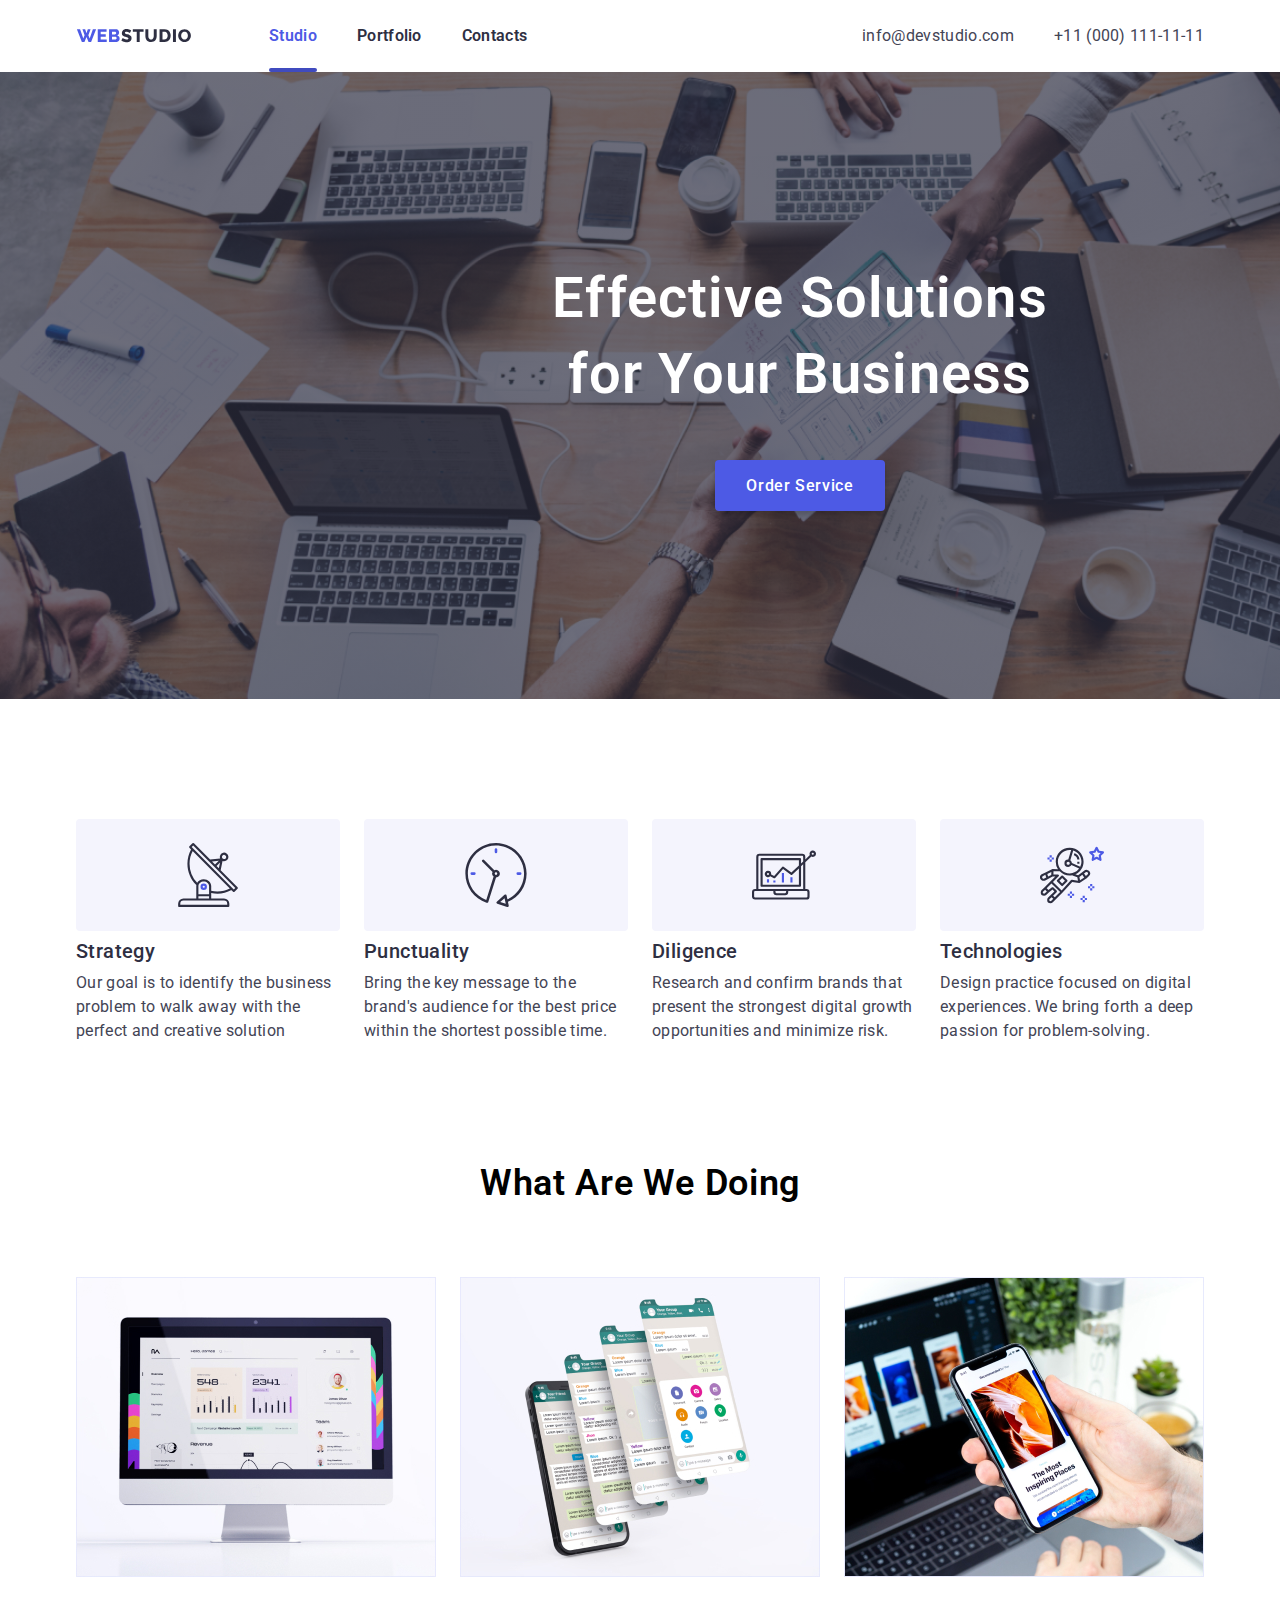
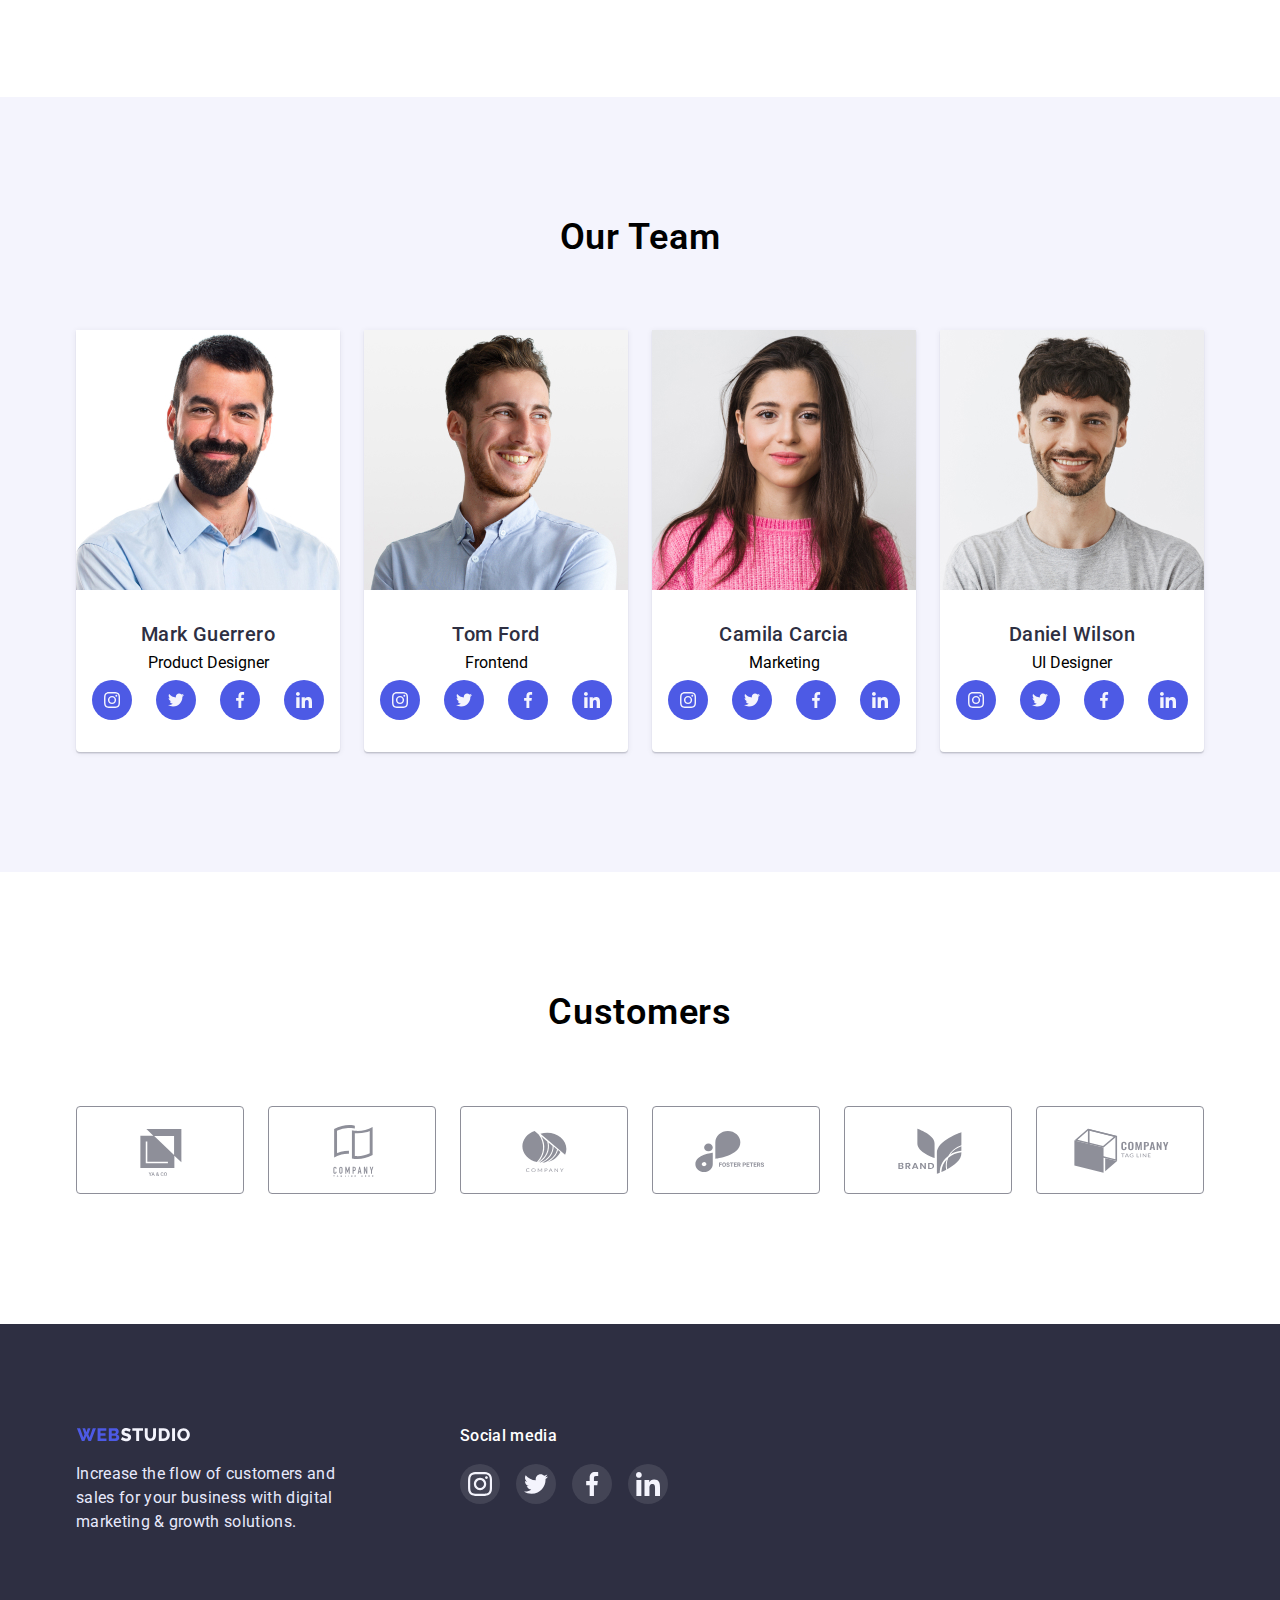
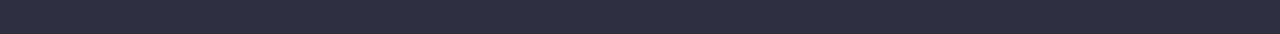
==== index.html @ e9eb6b82 ":star2: Summary commit" ====
<!DOCTYPE html>
<html lang="en">

<head>
    <meta charset="UTF-8">
    <meta http-equiv="X-UA-Compatible" content="IE=edge">
    <meta name="viewport" content="width=device-width, initial-scale=1.0">
    <title>WebStudio</title>
    <link rel="preconnect" href="https://fonts.googleapis.com">
    <link rel="preconnect" href="https://fonts.gstatic.com" crossorigin>
    <link href="https://fonts.googleapis.com/css2?family=Raleway:wght@800&family=Roboto:wght@400;500;700;900&display=swap"
          rel="stylesheet">
    <link rel="stylesheet" type="" href="./css/styles.css">
    <link rel="stylesheet"
          href="https://cdnjs.cloudflare.com/ajax/libs/modern-normalize/1.1.0/modern-normalize.min.css">
    <link rel="stylesheet" href="https://cdnjs.cloudflare.com/ajax/libs/animate.css/4.1.1/animate.min.css"/>
    <link href="https://unpkg.com/aos@2.3.1/dist/aos.css" rel="stylesheet">
    <link rel="stylesheet" type="" href="./css/styles.css">
</head>

<body class="body">
<header class="header">
    <div class="container header-container">
        <nav class="header-navigation ">
            <a href="index.html" class="header-logo">
                <img src="./images/logo.svg" alt="Логотип компанії ">
            </a>
            <ul class="header-list list ">
                <li class="header-item current"><a class="header-link link " href="index.html">Studio</a>
                </li>
                <li class="header-item "><a class="header-link link " href="portfolio.html">Portfolio</a>
                </li>
                <li class="header-item "><a class="header-link link " href=" ">Contacts</a>
                </li>
            </ul>
        </nav>
        <ul class="header-nav link list ">
            <li class="header-nav-email "><a class="header-email link " href="mailto:info@devstudio.com ">info@devstudio.com</a>
            </li>
            <li class=" header-nav-tel "><a class="header-tel link " href=" tel:+110001111111 ">+11 (000) 111-11-11</a>
            </li>
        </ul>
    </div>
</header>

<main>
    <section class="hero section hero-bg">
        <div class="container">
            <h1 class="header-title">Effective Solutions for Your Business</h1>
            <button type="button" class="header-btn" data-modal-open>Order Service</button>
        </div>
    </section>

    <section class="hero-skill">
        <div class="container">
            <h2 class="title-skill visually-hidden title">Skill</h2>
            <ul class="project-skill">
                <li>
                    <div class="skill-icon-bg">
                        <svg class="skill-icon" width="64px" height="64px">
                            <use href="./images/skill-icons.svg#icon-antenna"></use>
                        </svg>
                    </div>
                    <h3 class="li-title-skill">Strategy</h3>
                    <p class="li-text-skill">
                        Our goal is to identify the business problem to walk away with the perfect and creative
                        solution
                    </p>
                </li>
                <li>
                    <div class="skill-icon-bg">
                        <svg class="skill-icon" width="64px" height="64px">
                            <use href="./images/skill-icons.svg#icon-clock"></use>
                        </svg>
                    </div>
                    <h3 class="li-title-skill">Punctuality</h3>
                    <p class="li-text-skill">
                        Bring the key message to the brand's audience for the best price within the shortest
                        possible
                        time.
                    </p>
                </li>
                <li>
                    <div class="skill-icon-bg">
                        <svg class="skill-icon" width="64px" height="64px">
                            <use href="./images/skill-icons.svg#icon-diagram"></use>
                        </svg>
                    </div>
                    <h3 class="li-title-skill">Diligence</h3>
                    <p class="li-text-skill">
                        Research and confirm brands that present the strongest digital growth opportunities and
                        minimize
                        risk.
                    </p>
                </li>
                <li>
                    <div class="skill-icon-bg">
                        <svg class="skill-icon" width="64px" height="64px">
                            <use href="./images/skill-icons.svg#icon-astronaut"></use>
                        </svg>
                    </div>
                    <h3 class="li-title-skill">Technologies</h3>
                    <p class="li-text-skill">
                        Design practice focused on digital experiences. We bring forth a deep passion for
                        problem-solving.
                    </p>
                </li>
            </ul>
        </div>
    </section>

    <section class="we-doing">
        <div class="container">
            <h2 class="title">What are we doing</h2>
            <ul class="we-doing-list list">
                <li><img src="images/сomputer.jpg " alt="computer" width="360px"></li>
                <li><img src="images/telephone.jpg " alt="mobile" width="360px"></li>
                <li><img src="images/mobility.jpg " alt="mobility" width="360px"></li>
            </ul>
        </div>
    </section>

    <section class="our-team-section ">
        <div class="container">
            <h2 class="title">Our Team</h2>
            <div class="team-list">
                <ul class="our-team">
                    <li class="our-team-item">
                        <img src="images/mark.jpg " class="our-team-img" alt="Mark " width="264">
                        <div class="our-team-text">
                            <h3 class="our-team-name">Mark Guerrero</h3>
                            <p class="our-team-text-desc ">
                                Product Designer
                            </p>
                            <ul class="our-team-soc-list list">
                                <li class="our-team-soc-item">
                                    <a href="" class="our-team-soc-link link">
                                        <svg class="our-team-soc-icon" width="16px" height="16px">
                                            <use href="./images/icons.svg#icon-instagram"></use>
                                        </svg>
                                    </a>
                                </li>
                                <li class="our-team-soc-item">
                                    <a href="" class="our-team-soc-link link">
                                        <svg class="our-team-soc-icon" width="16px" height="16px">
                                            <use href="./images/icons.svg#icon-twitter"></use>
                                        </svg>
                                    </a>
                                </li>
                                <li class="our-team-soc-item">
                                    <a href="" class="our-team-soc-link link">
                                        <svg class="our-team-soc-icon" width="16px" height="16px">
                                            <use href="./images/icons.svg#icon-facebook"></use>
                                        </svg>
                                    </a>
                                </li>
                                <li class="our-team-soc-item">
                                    <a href="" class="our-team-soc-link link">
                                        <svg class="our-team-soc-icon" width="16px" height="16px">
                                            <use href="./images/icons.svg#icon-linkedin"></use>
                                        </svg>
                                    </a>
                                </li>
                            </ul>

                        </div>
                    </li>
                </ul>
                <ul class="our-team">
                    <li class="our-team-item"><img src="images/tom.jpg " class="our-team-img" alt="Tom " width="264 ">
                        <div class="our-team-text">
                            <h3 class="our-team-name">Tom Ford</h3>
                            <p class="our-team-text-desc">
                                Frontend
                            </p>
                            <ul class="our-team-soc-list list">
                                <li class="our-team-soc-item">
                                    <a href="" class="our-team-soc-link link">
                                        <svg class="our-team-soc-icon" width="16px" height="16px">
                                            <use href="./images/icons.svg#icon-instagram"></use>
                                        </svg>
                                    </a>
                                </li>
                                <li class="our-team-soc-item">
                                    <a href="" class="our-team-soc-link link">
                                        <svg class="our-team-soc-icon" width="16px" height="16px">
                                            <use href="./images/icons.svg#icon-twitter"></use>
                                        </svg>
                                    </a>
                                </li>
                                <li class="our-team-soc-item">
                                    <a href="" class="our-team-soc-link link">
                                        <svg class="our-team-soc-icon" width="16px" height="16px">
                                            <use href="./images/icons.svg#icon-facebook"></use>
                                        </svg>
                                    </a>
                                </li>
                                <li class="our-team-soc-item">
                                    <a href="" class="our-team-soc-link link">
                                        <svg class="our-team-soc-icon" width="16px" height="16px">
                                            <use href="./images/icons.svg#icon-linkedin"></use>
                                        </svg>
                                    </a>
                                </li>
                            </ul>
                        </div>
                    </li>
                </ul>
                <ul class="our-team">
                    <li class="our-team-item"><img src="images/camila.jpg " class="our-team-img" alt="Camila "
                                                   width="264px ">
                        <div class="our-team-text">
                            <h3 class="our-team-name">Camila Carcia</h3>
                            <p class="our-team-text-desc">
                                Marketing
                            </p>
                            <ul class="our-team-soc-list list">
                                <li class="our-team-soc-item">
                                    <a href="" class="our-team-soc-link link">
                                        <svg class="our-team-soc-icon" width="16px" height="16px">
                                            <use href="./images/icons.svg#icon-instagram"></use>
                                        </svg>
                                    </a>
                                </li>
                                <li class="our-team-soc-item">
                                    <a href="" class="our-team-soc-link link">
                                        <svg class="our-team-soc-icon" width="16px" height="16px">
                                            <use href="./images/icons.svg#icon-twitter"></use>
                                        </svg>
                                    </a>
                                </li>
                                <li class="our-team-soc-item">
                                    <a href="" class="our-team-soc-link link">
                                        <svg class="our-team-soc-icon" width="16px" height="16px">
                                            <use href="./images/icons.svg#icon-facebook"></use>
                                        </svg>
                                    </a>
                                </li>
                                <li class="our-team-soc-item">
                                    <a href="" class="our-team-soc-link link">
                                        <svg class="our-team-soc-icon" width="16px" height="16px">
                                            <use href="./images/icons.svg#icon-linkedin"></use>
                                        </svg>
                                    </a>
                                </li>
                            </ul>
                        </div>
                    </li>
                </ul>
                <ul class="our-team">
                    <li class="our-team-item ">
                        <img src="images/daniel.jpg " class="our-team-img" alt="Daniel " width="264px">
                        <div class="our-team-text">
                            <h3 class="our-team-name">Daniel Wilson</h3>
                            <p class="our-team-text-desc">
                                UI Designer
                            </p>
                            <ul class="our-team-soc-list list">
                                <li class="our-team-soc-item">
                                    <a href="" class="our-team-soc-link link">
                                        <svg class="our-team-soc-icon" width="16px" height="16px">
                                            <use href="./images/icons.svg#icon-instagram"></use>
                                        </svg>
                                    </a>
                                </li>
                                <li class="our-team-soc-item">
                                    <a href="" class="our-team-soc-link link">
                                        <svg class="our-team-soc-icon" width="16px" height="16px">
                                            <use href="./images/icons.svg#icon-twitter"></use>
                                        </svg>
                                    </a>
                                </li>
                                <li class="our-team-soc-item">
                                    <a href="" class="our-team-soc-link link">
                                        <svg class="our-team-soc-icon" width="16px" height="16px">
                                            <use href="./images/icons.svg#icon-facebook"></use>
                                        </svg>
                                    </a>
                                </li>
                                <li class="our-team-soc-item">
                                    <a href="" class="our-team-soc-link link">
                                        <svg class="our-team-soc-icon" width="16px" height="16px">
                                            <use href="./images/icons.svg#icon-linkedin"></use>
                                        </svg>
                                    </a>
                                </li>
                            </ul>
                        </div>
                    </li>
                </ul>
            </div>
        </div>
    </section>

    <section class="customers">
        <div class="container">
            <h2 class="title">customers</h2>
            <ul class="customers-list list">
                <li class="customers-item">
                    <a href="" class="customers-link link">
                        <svg class="customers-icon" width="104px" height="56px">
                            <use href="./images/logo-icon.svg#icon-logo-1"></use>
                        </svg>
                    </a>
                </li>
                <li class="customers-item">
                    <a href="" class="customers-link link">
                        <svg class="customers-icon" width="104px" height="56px">
                            <use href="./images/logo-icon.svg#icon-logo-2"></use>
                        </svg>
                    </a>
                </li>
                <li class="customers-item">
                    <a href="" class="customers-link link">
                        <svg class="customers-icon" width="104px" height="56px">
                            <use href="./images/logo-icon.svg#icon-logo-3"></use>
                        </svg>
                    </a>
                </li>
                <li class="customers-item">
                    <a href="" class="customers-link link">
                        <svg class="customers-icon" width="104px" height="56px">
                            <use href="./images/logo-icon.svg#icon-logo-4"></use>
                        </svg>
                    </a>
                </li>
                <li class="customers-item">
                    <a href="" class="customers-link link">
                        <svg class="customers-icon" width="104px" height="56px">
                            <use href="./images/logo-icon.svg#icon-logo-5"></use>
                        </svg>
                    </a>
                </li>
                <li class="customers-item">
                    <a href="" class="customers-link link">
                        <svg class="customers-icon" width="104px" height="56px">
                            <use href="./images/logo-icon.svg#icon-logo-6"></use>
                        </svg>
                    </a>
                </li>
            </ul>
        </div>
    </section>

    <footer class="footer">
        <div class="container">
            <div class="footer-container">
                <div class="footer-description">
                    <a href="index.html" class="footer-logo">
                        <img src="./images/logo-footer.svg " alt="Логотип компанії">
                    </a>
                    <p class="footer-text">Increase the flow of customers and sales for your business with digital
                        marketing &
                        growth solutions.
                    </p>
                </div>
                <div class="footer-social">
                    <h5 class="footer-social-title">Social media</h5>
                    <ul class=" footer-social-list list">
                        <li class=" footer-social-item">
                            <a href="" class=" footer-social-link link">
                                <svg class=" footer-social-icon" width="24px" height="24px">
                                    <use href="./images/icon-footer.svg#icon-instagram-footer"></use>
                                </svg>
                            </a>
                        </li>
                        <li class=" footer-social-item">
                            <a href="" class=" footer-social-link link">
                                <svg class=" footer-social-icon" width="24px" height="24px">
                                    <use href="./images/icon-footer.svg#icon-twitter-footer"></use>
                                </svg>
                            </a>
                        </li>
                        <li class=" footer-social-item">
                            <a href="" class=" footer-social-link link">
                                <svg class=" footer-social-icon" width="24px" height="24px">
                                    <use href="./images/icon-footer.svg#icon-facebook-footer"></use>
                                </svg>
                            </a>
                        </li>
                        <li class=" footer-social-item">
                            <a href="" class=" footer-social-link link">
                                <svg class=" footer-social-icon" width="24px" height="24px">
                                    <use href="./images/icon-footer.svg#icon-linkedin-footer"></use>
                                </svg>
                            </a>
                        </li>
                    </ul>
                </div>
            </div>
        </div>
    </footer>
</main>

<div class="backdrop is-hidden" data-modal>
    <div class="modal">
        <button type="button" class="modal-btn-close"  data-modal-close>
            <svg class="modal-close-svg" width="8px" height="8px">
                <use class="modal-close-use" href="./images/close-modal.svg#icon-close-black-modal"></use>
            </svg>
        </button>
    </div>
</div>


<script src="https://unpkg.com/aos@2.3.1/dist/aos.js"></script>
<script>
    AOS.init();
</script>
<script src="./js/modal.js"></script>
</body>

</html>
---- css/styles.css ----
*,
*::before,
*::after {
    box-sizing: border-box;
}

.body {
    font-family: 'Roboto', sans-serif;
    background: var(--body-color);
    color: var(--body-text-color);
}

:root {
    --header-bg-color: #2E2F42;
    --hero-bg-color: #2E2F42;
    --our-team-bg-color: #F4F4FD;
    --btn-color: #4D5AE5;
    --btn-hover-color: #404BBF;
    --body-color: #FFF;
    --body-text-color: #000000FF;
    --hero-text-color: #434455;
    --border-btn-color: #E7E9FC;
}

img {
    display: block;
    width: 100%;
    height: auto;
}

.list {
    list-style: none;
}

.link {
    text-decoration: none
}

ul {
    list-style: none;
}

p {
    padding: 0;
    margin: 0;
}

h1, h2, h3, h4, h5, h6 {
    padding: 0;
    margin: 0;
}


button.header-btn {
    font-family: inherit;
    font-weight: 500;
    font-size: 16px;
    line-height: 1.5;
    align-items: center;
    letter-spacing: 0.04em;
    color: var(--body-color);
    background: var(--btn-color);
    cursor: pointer;
    box-shadow: 0 4px 4px rgb(0 0 0 / 15%);
    border-radius: 4px;
    width: 170px;
    height: 51px;
    border: none;
    margin: 48px 0 0 0;
    transition: background-color 250ms cubic-bezier(0.4, 0, 0.2, 1);
}

.header-btn:hover {
    background: var(--btn-hover-color);
    color: var(--body-color);

}

.header-link {
    font-weight: 600;
    font-size: 16px;
    line-height: 1.5;
    letter-spacing: 0.02em;
    color: var(--header-bg-color);
    /*transition: color 250ms cubic-bezier(0.4, 0, 0.2, 1);*/
}

.header-link:hover,
.header-link:focus {
    color: var(--btn-color);

}


.header-email {
    font-weight: 400;
    font-size: 16px;
    line-height: 1.5;
    letter-spacing: 0.02em;
    color: var(--hero-text-color);
    transition: color 250ms cubic-bezier(0.4, 0, 0.2, 1);
}

.hero-titel {
    font-weight: 600;
    font-size: 56px;
    line-height: 1.36;
    text-align: center;
    letter-spacing: 0.02em;
    color: var(--body-color);
    width: 507px;
    margin: auto;
}

.hero-after {
    background-color: var(--our-team-bg-color);
}


.header-email:hover,
.header-email:focus {
    color: var(--btn-color);

}

.header-tel {
    font-weight: 400;
    font-size: 16px;
    line-height: 1.5;
    letter-spacing: 0.02em;
    color: var(--hero-text-color);
    transition: color 250ms cubic-bezier(0.4, 0, 0.2, 1);
}

.header-tel:hover,
.header-tel:focus {
    color: var(--btn-color);

}

.visually-hidden {
    position: absolute;
    white-space: nowrap;
    width: 1px;
    height: 1px;
    overflow: hidden;
    border: 0;
    padding: 0;
    clip: rect(0 0 0 0);
    clip-path: inset(50%);
    margin: -1px;
}


.list {
    list-style: none;
}

.main-btn {
    font-family: inherit;
    font-weight: 600;
    font-size: 16px;
    line-height: 1.5;
    display: flex;
    align-items: center;
    text-align: center;
    letter-spacing: 0.04em;
    color: var(--btn-color);
    cursor: pointer;
    background-color: var(--our-team-bg-color);
    border: 1px solid var(--border-btn-color);
    border-radius: 4px;
    transition: background-color 250ms cubic-bezier(0.4, 0, 0.2, 1),
    box-shadow 250ms cubic-bezier(0.4, 0, 0.2, 1),
    color 250ms cubic-bezier(0.4, 0, 0.2, 1),
    border-color 250ms cubic-bezier(0.4, 0, 0.2, 1);
}

.main-btn:hover {
    background-color: var(--btn-hover-color);
    color: var(--body-color);
    box-shadow: 0 3px 1px rgba(0, 0, 0, 0.1), 0 2px 1px rgba(0, 0, 0, 0.08), 0 2px 2px rgba(0, 0, 0, 0.12);
    border-color: var(--btn-hover-color);
}

.main-btn:focus {
    background: var(--btn-hover-color);
    color: var(--body-color);
    box-shadow: 0 3px 1px rgba(0, 0, 0, 0.1), 0 2px 1px rgba(0, 0, 0, 0.08), 0 2px 2px rgba(0, 0, 0, 0.12);
}

/*-----------HERO-----------*/

.hero {
    background-color: var(--hero-bg-color);
    text-align: center;
    padding: 188px 0;
    background-image: linear-gradient(rgba(46, 47, 66, 0.7), rgba(46, 47, 66, 0.7)), url(../images/people-office.jpg);
    background-repeat: no-repeat;
    background-position: center;
    background-size: cover;
    width: 1600px;
    margin: auto;
}


h1.header-title {
    font-weight: 600;
    font-size: 56px;
    line-height: 1.36;
    text-align: center;
    letter-spacing: 0.02em;
    color: var(--body-color);
    width: 507px;
    margin: auto;
}


.portfolio-block-text__desc {
    font-weight: 400;
    font-size: 16px;
    line-height: 1.5;
    letter-spacing: 0.02em;
    color: var(--hero-text-color);
    margin: 4px 0 0 0;
}


.footer {
    background: var(--header-bg-color);
}


.footer-text {
    font-weight: 400;
    font-size: 16px;
    line-height: 1.5;
    letter-spacing: 0.02em;
    color: var(--border-btn-color);
}


.our-team-name {
    font-weight: 500;
    font-size: 20px;
    line-height: 1.2;
    letter-spacing: 0.02em;
    color: var(--header-bg-color);
}

.our-team-soc-list {
    margin: 8px 0 0 0;
    display: flex;
    gap: 24px;
    justify-content: center;
}

.our-team-soc-item {
    width: 40px;
    height: 40px;
}

.our-team-soc-link {
    width: 100%;
    height: 100%;
    background-color: var(--btn-color);
    border-radius: 50%;
    display: flex;
    align-items: center;
    justify-content: center;
    transition: background-color 250ms cubic-bezier(0.4, 0, 0.2, 1);
}

.our-team-soc-link:hover,
.our-team-soc-link:focus {
    background-color: var(--btn-hover-color);

}

.customers {
    padding: 120px 0 130px 0;
}

.customers-list {
    display: flex;
    gap: 24px;
    justify-content: center;
}

.customers-item {
    width: calc((100% - 120px) / 6);
    height: 88px;
}

.customers-link {
    width: 100%;
    height: 100%;
    display: flex;
    align-items: center;
    justify-content: center;
    border: 1px solid #8E8F99;
    border-radius: 4px;
    fill: #8E8F99;
    transition: fill 250ms cubic-bezier(0.4, 0, 0.2, 1), border-color 250ms cubic-bezier(0.4, 0, 0.2, 1);
}

.customers-icon:hover {
    fill: #404BBF;
}

.customers-icon {
    fill: #8E8F99;
    transition: fill 250ms cubic-bezier(0.4, 0, 0.2, 1);
}

.customers-link:hover {
    border-color: var(--btn-hover-color);
    fill: var(--btn-hover-color);

}

.customers-link:hover .customers-icon {
    fill: #404BBF;
}

.li-text-skill {
    font-weight: 400;
    font-size: 16px;
    line-height: 1.5;
    letter-spacing: 0.02em;
    color: var(--hero-text-color);
}

.our-team-item {
    background: var(--body-color);
    box-shadow: 0 1px 6px rgba(46, 47, 66, 0.08), 0 1px 1px rgba(46, 47, 66, 0.16), 0 2px 1px rgba(46, 47, 66, 0.08);
    border-radius: 0 0 4px 4px;
    text-align: center;

}

a.portfolio-item-link {
    text-decoration: none;
    display: block;
    transition: box-shadow 250ms cubic-bezier(0.4, 0, 0.2, 1);
}

a.portfolio-item-link:hover {
    box-shadow: 0 1px 6px rgba(46, 47, 66, 0.08);
}


ul {
    padding: 0;
    margin: 0;
}

p {
    padding: 0;
    margin: 0;
}

h1, h2, h3, h4, h5, h6 {
    padding: 0;
    margin: 0;
}

.container {
    margin-right: auto;
    margin-left: auto;
    width: 1158px;
    padding-left: 15px;
    padding-right: 15px;
}

.list {
    list-style: none;
}

.link {
    text-decoration: none
}

.our-team-section {
    background-color: var(--our-team-bg-color);
}

.skill-icon-bg {
    background-color: var(--our-team-bg-color);
    border-radius: 4px;
    height: 112px;
    margin-bottom: 8px;
    display: flex;
    justify-content: center;
    align-items: center;
}

.header-container {
    display: flex;
    justify-content: space-between;
    align-items: center;
}

ul.header-list.list {
    display: flex;
    padding: 0;
    justify-content: space-around;
    gap: 40px;
}

li.header-item {
    padding: 24px 0 24px 0;
    position: relative;
}

ul.header-nav.link.list {
    display: flex;
}

.header-nav-email {
    margin: 0 40px 0 0;
}

header.header {
    background: var(--body-color);
    box-shadow: 0 2px 1px rgba(46, 47, 66, 0.08), 0 1px 1px rgba(46, 47, 66, 0.16), 0 1px 6px rgba(46, 47, 66, 0.08);
}

ul.portfolio-list.list {
    display: flex;
    flex-wrap: wrap;
    gap: 48px 24px;
}

nav.header-navigation {
    display: flex;
    justify-content: space-between;
    align-items: center;
}

a.header-logo {
    margin: 0 77px 0 0;
}

ul.we-doing-list.list {
    display: flex;
    gap: 24px;
    padding: 0;
}


ul.team-list {
    display: flex;
    justify-content: space-between;
}

.our-team-section {
    padding: 120px 0 120px 0;
}

.we-doing {
    padding: 0 0 120px 0;
}


.hero-skill {
    padding: 120px 0 120px 0;
}


.li-title-skill {
    margin: 0 0 8px 0;
    font-weight: 500;
    font-size: 20px;
    line-height: 1.2;
    letter-spacing: 0.02em;
    color: var(--header-bg-color);
}

h2.title-skill {
    font-weight: 600;
    font-size: 36px;
    text-align: center;
    letter-spacing: 0.02em;
    text-transform: capitalize;
    margin: 0 0 72px 0;
}

h2.title {
    font-weight: 600;
    font-size: 36px;
    text-align: center;
    letter-spacing: 0.02em;
    text-transform: capitalize;
    margin: 0 0 72px 0;
}

.footer {
    display: flex;
    flex-direction: column;
    padding: 100px 0 100px 0;
}

p.footer-text {
    width: 264px;
    margin: 16px 0 0 0;
}


h3.our-team-name {
    margin: 0 0 8px 0;
}

button.main-btn {
    padding: 8px 16px;
}

ul.portfolio-list-buttons.list {
    display: flex;
    justify-content: center;
    margin: 0 auto 72px auto;
    gap: 24px;
}


.list-projects {
    display: flex;
    flex-wrap: wrap;
    justify-content: space-between;
}


h2.projects-title {
    margin: 32px 16px 4px 16px;
}

p.projects-text {
    margin: 4px 16px 32px 16px;
}


.project-skill {
    display: flex;
    gap: 24px;
}

.project-skill > li {
    width: calc((100% - 72px) / 4);
}

.team-list {
    display: flex;
    gap: 24px;
}

.our-team-text {
    padding: 32px 0;
}


.our-team-img {
    display: block;
    width: 100%;
    height: auto;
}

.portfolio-block-text {
    padding: 32px 16px;
    border: 0.5px solid var(--our-team-bg-color);
    border-top: none;
}

section.portfolio {
    padding-top: 96px;
    padding-bottom: 120px;
}


.portfolio-block-text__title {
    font-weight: 500;
    font-size: 20px;
    line-height: 1.2;
    letter-spacing: 0.02em;
    color: var(--header-bg-color);
    margin: 0 0 4px 0;
}


.footer-social-title {
    font-weight: 500;
    font-size: 16px;
    line-height: 24px;
    letter-spacing: 0.02em;
    color: #FFFFFF;
}

.footer-container {
    display: flex;
    gap: 120px;
}

.footer-social-list {
    margin: 16px 0 0 0;
    display: flex;
    gap: 16px;
    justify-content: center;
}

.footer-social-item {
    width: 40px;
    height: 40px;
}

.footer-social-link {
    width: 100%;
    height: 100%;
    background-color: rgba(255, 255, 255, 0.1);
    border-radius: 50%;
    display: flex;
    align-items: center;
    justify-content: center;
    transition: background-color 250ms cubic-bezier(0.4, 0, 0.2, 1);
}

.footer-social-link:hover,
.footer-social-link:focus {
    background-color: #31D0AA;

}

.footer-logo > img {
    width: 115px;
}


.header-item::after {
    content: '';
    background-color: #404BBF;
    border-radius: 2px;
    position: absolute;
    width: 100%;
    height: 4px;
    display: block;
    bottom: 0;
    left: 0;
    opacity: 0;
    transform: scaleX(0);
    transition: transform 250ms cubic-bezier(0.4, 0, 0.2, 1), opacity 250ms cubic-bezier(0.4, 0, 0.2, 1);
}

.header-item:hover::after {
    transform: scaleX(1);
    opacity: 1;
}


.portfolio-item:hover .portfolio-item-overlay {
    transform: translateY(0%);
    transition: transform 250ms cubic-bezier(0.4, 0, 0.2, 1);
}

.portfolio-item {
    position: relative;
    overflow: hidden;
}

.portfolio-item-wrapper {
    position: relative;
    overflow: hidden;
}

.portfolio-item-overlay {
    position: absolute;
    top: 0;
    left: 0;
    width: 100%;
    height: 100%;
    background-color: var(--btn-color);
    color: var(--our-team-bg-color);
    padding: 40px 32px;
    overflow: auto;
    transform: translateY(100%);
    transition: transform 250ms cubic-bezier(0.4, 0, 0.2, 1);
    font-weight: 400;
    font-size: 16px;
    line-height: 24px;
}

.portfolio-item-link:hover .overlay,
.portfolio-item-link:focus .overlay {
    transform: translateY(0%);
}

/*Modal*/
.backdrop {
    position: fixed;
    top: 0;
    left: 0;
    width: 100%;
    height: 100%;
    background-color: rgba(46, 47, 66, 0.4);
    opacity: 1;
    transition: opacity 250ms cubic-bezier(0.4, 0, 0.2, 1);
}

.backdrop.is-hidden {
    opacity: 0;
    pointer-events: none;
}

.modal {
    position: absolute;
    top: 50%;
    left: 50%;
    transform: translate(-50%, -50%) scale(1);
    padding: 24px;
    background-color: #FCFCFC;
    box-shadow: 0 1px 1px rgba(0, 0, 0, 0.14), 0 1px 3px rgba(0, 0, 0, 0.12), 0 2px 1px rgba(0, 0, 0, 0.2);
    border-radius: 4px;
    width: 408px;
    height: 576px;
}

.modal-btn-close {
    background-color: #E7E9FC;
    border: 1px solid rgba(0, 0, 0, 0.1);
    border-radius: 50%;
    cursor: pointer;
    right: 24px;
    position: absolute;
    padding: 8px;
    display: flex;
}

.modal-btn-close:hover {
    background-color: var(--btn-hover-color);
}

.modal-btn-close:hover .modal-close-svg {
    fill: #FFFFFF;
}
li.portfolio-item:hover{
    box-shadow: 0 1px 6px rgb(46 47 66 / 8%), 0 1px 1px rgb(46 47 66 / 16%), 0 2px 1px rgb(46 47 66 / 8%);
}

.current {
    position: relative;
}

.current::before {
    content: "";
    position: absolute;
    left: 0;
    bottom: 0;
    display: block;
    width: 100%;
    height: 4px;
    background-color: #404BBF;
    border-radius: 2px;
    opacity: 1;
}


.current >.header-link{
    color: #4D5AE5FF;
}
---- css/styles.css ----
*,
*::before,
*::after {
    box-sizing: border-box;
}

.body {
    font-family: 'Roboto', sans-serif;
    background: var(--body-color);
    color: var(--body-text-color);
}

:root {
    --header-bg-color: #2E2F42;
    --hero-bg-color: #2E2F42;
    --our-team-bg-color: #F4F4FD;
    --btn-color: #4D5AE5;
    --btn-hover-color: #404BBF;
    --body-color: #FFF;
    --body-text-color: #000000FF;
    --hero-text-color: #434455;
    --border-btn-color: #E7E9FC;
}

img {
    display: block;
    width: 100%;
    height: auto;
}

.list {
    list-style: none;
}

.link {
    text-decoration: none
}

ul {
    list-style: none;
}

p {
    padding: 0;
    margin: 0;
}

h1, h2, h3, h4, h5, h6 {
    padding: 0;
    margin: 0;
}


button.header-btn {
    font-family: inherit;
    font-weight: 500;
    font-size: 16px;
    line-height: 1.5;
    align-items: center;
    letter-spacing: 0.04em;
    color: var(--body-color);
    background: var(--btn-color);
    cursor: pointer;
    box-shadow: 0 4px 4px rgb(0 0 0 / 15%);
    border-radius: 4px;
    width: 170px;
    height: 51px;
    border: none;
    margin: 48px 0 0 0;
    transition: background-color 250ms cubic-bezier(0.4, 0, 0.2, 1);
}

.header-btn:hover {
    background: var(--btn-hover-color);
    color: var(--body-color);

}

.header-link {
    font-weight: 600;
    font-size: 16px;
    line-height: 1.5;
    letter-spacing: 0.02em;
    color: var(--header-bg-color);
    /*transition: color 250ms cubic-bezier(0.4, 0, 0.2, 1);*/
}

.header-link:hover,
.header-link:focus {
    color: var(--btn-color);

}


.header-email {
    font-weight: 400;
    font-size: 16px;
    line-height: 1.5;
    letter-spacing: 0.02em;
    color: var(--hero-text-color);
    transition: color 250ms cubic-bezier(0.4, 0, 0.2, 1);
}

.hero-titel {
    font-weight: 600;
    font-size: 56px;
    line-height: 1.36;
    text-align: center;
    letter-spacing: 0.02em;
    color: var(--body-color);
    width: 507px;
    margin: auto;
}

.hero-after {
    background-color: var(--our-team-bg-color);
}


.header-email:hover,
.header-email:focus {
    color: var(--btn-color);

}

.header-tel {
    font-weight: 400;
    font-size: 16px;
    line-height: 1.5;
    letter-spacing: 0.02em;
    color: var(--hero-text-color);
    transition: color 250ms cubic-bezier(0.4, 0, 0.2, 1);
}

.header-tel:hover,
.header-tel:focus {
    color: var(--btn-color);

}

.visually-hidden {
    position: absolute;
    white-space: nowrap;
    width: 1px;
    height: 1px;
    overflow: hidden;
    border: 0;
    padding: 0;
    clip: rect(0 0 0 0);
    clip-path: inset(50%);
    margin: -1px;
}


.list {
    list-style: none;
}

.main-btn {
    font-family: inherit;
    font-weight: 600;
    font-size: 16px;
    line-height: 1.5;
    display: flex;
    align-items: center;
    text-align: center;
    letter-spacing: 0.04em;
    color: var(--btn-color);
    cursor: pointer;
    background-color: var(--our-team-bg-color);
    border: 1px solid var(--border-btn-color);
    border-radius: 4px;
    transition: background-color 250ms cubic-bezier(0.4, 0, 0.2, 1),
    box-shadow 250ms cubic-bezier(0.4, 0, 0.2, 1),
    color 250ms cubic-bezier(0.4, 0, 0.2, 1),
    border-color 250ms cubic-bezier(0.4, 0, 0.2, 1);
}

.main-btn:hover {
    background-color: var(--btn-hover-color);
    color: var(--body-color);
    box-shadow: 0 3px 1px rgba(0, 0, 0, 0.1), 0 2px 1px rgba(0, 0, 0, 0.08), 0 2px 2px rgba(0, 0, 0, 0.12);
    border-color: var(--btn-hover-color);
}

.main-btn:focus {
    background: var(--btn-hover-color);
    color: var(--body-color);
    box-shadow: 0 3px 1px rgba(0, 0, 0, 0.1), 0 2px 1px rgba(0, 0, 0, 0.08), 0 2px 2px rgba(0, 0, 0, 0.12);
}

/*-----------HERO-----------*/

.hero {
    background-color: var(--hero-bg-color);
    text-align: center;
    padding: 188px 0;
    background-image: linear-gradient(rgba(46, 47, 66, 0.7), rgba(46, 47, 66, 0.7)), url(../images/people-office.jpg);
    background-repeat: no-repeat;
    background-position: center;
    background-size: cover;
    width: 1600px;
    margin: auto;
}


h1.header-title {
    font-weight: 600;
    font-size: 56px;
    line-height: 1.36;
    text-align: center;
    letter-spacing: 0.02em;
    color: var(--body-color);
    width: 507px;
    margin: auto;
}


.portfolio-block-text__desc {
    font-weight: 400;
    font-size: 16px;
    line-height: 1.5;
    letter-spacing: 0.02em;
    color: var(--hero-text-color);
    margin: 4px 0 0 0;
}


.footer {
    background: var(--header-bg-color);
}


.footer-text {
    font-weight: 400;
    font-size: 16px;
    line-height: 1.5;
    letter-spacing: 0.02em;
    color: var(--border-btn-color);
}


.our-team-name {
    font-weight: 500;
    font-size: 20px;
    line-height: 1.2;
    letter-spacing: 0.02em;
    color: var(--header-bg-color);
}

.our-team-soc-list {
    margin: 8px 0 0 0;
    display: flex;
    gap: 24px;
    justify-content: center;
}

.our-team-soc-item {
    width: 40px;
    height: 40px;
}

.our-team-soc-link {
    width: 100%;
    height: 100%;
    background-color: var(--btn-color);
    border-radius: 50%;
    display: flex;
    align-items: center;
    justify-content: center;
    transition: background-color 250ms cubic-bezier(0.4, 0, 0.2, 1);
}

.our-team-soc-link:hover,
.our-team-soc-link:focus {
    background-color: var(--btn-hover-color);

}

.customers {
    padding: 120px 0 130px 0;
}

.customers-list {
    display: flex;
    gap: 24px;
    justify-content: center;
}

.customers-item {
    width: calc((100% - 120px) / 6);
    height: 88px;
}

.customers-link {
    width: 100%;
    height: 100%;
    display: flex;
    align-items: center;
    justify-content: center;
    border: 1px solid #8E8F99;
    border-radius: 4px;
    fill: #8E8F99;
    transition: fill 250ms cubic-bezier(0.4, 0, 0.2, 1), border-color 250ms cubic-bezier(0.4, 0, 0.2, 1);
}

.customers-icon:hover {
    fill: #404BBF;
}

.customers-icon {
    fill: #8E8F99;
    transition: fill 250ms cubic-bezier(0.4, 0, 0.2, 1);
}

.customers-link:hover {
    border-color: var(--btn-hover-color);
    fill: var(--btn-hover-color);

}

.customers-link:hover .customers-icon {
    fill: #404BBF;
}

.li-text-skill {
    font-weight: 400;
    font-size: 16px;
    line-height: 1.5;
    letter-spacing: 0.02em;
    color: var(--hero-text-color);
}

.our-team-item {
    background: var(--body-color);
    box-shadow: 0 1px 6px rgba(46, 47, 66, 0.08), 0 1px 1px rgba(46, 47, 66, 0.16), 0 2px 1px rgba(46, 47, 66, 0.08);
    border-radius: 0 0 4px 4px;
    text-align: center;

}

a.portfolio-item-link {
    text-decoration: none;
    display: block;
    transition: box-shadow 250ms cubic-bezier(0.4, 0, 0.2, 1);
}

a.portfolio-item-link:hover {
    box-shadow: 0 1px 6px rgba(46, 47, 66, 0.08);
}


ul {
    padding: 0;
    margin: 0;
}

p {
    padding: 0;
    margin: 0;
}

h1, h2, h3, h4, h5, h6 {
    padding: 0;
    margin: 0;
}

.container {
    margin-right: auto;
    margin-left: auto;
    width: 1158px;
    padding-left: 15px;
    padding-right: 15px;
}

.list {
    list-style: none;
}

.link {
    text-decoration: none
}

.our-team-section {
    background-color: var(--our-team-bg-color);
}

.skill-icon-bg {
    background-color: var(--our-team-bg-color);
    border-radius: 4px;
    height: 112px;
    margin-bottom: 8px;
    display: flex;
    justify-content: center;
    align-items: center;
}

.header-container {
    display: flex;
    justify-content: space-between;
    align-items: center;
}

ul.header-list.list {
    display: flex;
    padding: 0;
    justify-content: space-around;
    gap: 40px;
}

li.header-item {
    padding: 24px 0 24px 0;
    position: relative;
}

ul.header-nav.link.list {
    display: flex;
}

.header-nav-email {
    margin: 0 40px 0 0;
}

header.header {
    background: var(--body-color);
    box-shadow: 0 2px 1px rgba(46, 47, 66, 0.08), 0 1px 1px rgba(46, 47, 66, 0.16), 0 1px 6px rgba(46, 47, 66, 0.08);
}

ul.portfolio-list.list {
    display: flex;
    flex-wrap: wrap;
    gap: 48px 24px;
}

nav.header-navigation {
    display: flex;
    justify-content: space-between;
    align-items: center;
}

a.header-logo {
    margin: 0 77px 0 0;
}

ul.we-doing-list.list {
    display: flex;
    gap: 24px;
    padding: 0;
}


ul.team-list {
    display: flex;
    justify-content: space-between;
}

.our-team-section {
    padding: 120px 0 120px 0;
}

.we-doing {
    padding: 0 0 120px 0;
}


.hero-skill {
    padding: 120px 0 120px 0;
}


.li-title-skill {
    margin: 0 0 8px 0;
    font-weight: 500;
    font-size: 20px;
    line-height: 1.2;
    letter-spacing: 0.02em;
    color: var(--header-bg-color);
}

h2.title-skill {
    font-weight: 600;
    font-size: 36px;
    text-align: center;
    letter-spacing: 0.02em;
    text-transform: capitalize;
    margin: 0 0 72px 0;
}

h2.title {
    font-weight: 600;
    font-size: 36px;
    text-align: center;
    letter-spacing: 0.02em;
    text-transform: capitalize;
    margin: 0 0 72px 0;
}

.footer {
    display: flex;
    flex-direction: column;
    padding: 100px 0 100px 0;
}

p.footer-text {
    width: 264px;
    margin: 16px 0 0 0;
}


h3.our-team-name {
    margin: 0 0 8px 0;
}

button.main-btn {
    padding: 8px 16px;
}

ul.portfolio-list-buttons.list {
    display: flex;
    justify-content: center;
    margin: 0 auto 72px auto;
    gap: 24px;
}


.list-projects {
    display: flex;
    flex-wrap: wrap;
    justify-content: space-between;
}


h2.projects-title {
    margin: 32px 16px 4px 16px;
}

p.projects-text {
    margin: 4px 16px 32px 16px;
}


.project-skill {
    display: flex;
    gap: 24px;
}

.project-skill > li {
    width: calc((100% - 72px) / 4);
}

.team-list {
    display: flex;
    gap: 24px;
}

.our-team-text {
    padding: 32px 0;
}


.our-team-img {
    display: block;
    width: 100%;
    height: auto;
}

.portfolio-block-text {
    padding: 32px 16px;
    border: 0.5px solid var(--our-team-bg-color);
    border-top: none;
}

section.portfolio {
    padding-top: 96px;
    padding-bottom: 120px;
}


.portfolio-block-text__title {
    font-weight: 500;
    font-size: 20px;
    line-height: 1.2;
    letter-spacing: 0.02em;
    color: var(--header-bg-color);
    margin: 0 0 4px 0;
}


.footer-social-title {
    font-weight: 500;
    font-size: 16px;
    line-height: 24px;
    letter-spacing: 0.02em;
    color: #FFFFFF;
}

.footer-container {
    display: flex;
    gap: 120px;
}

.footer-social-list {
    margin: 16px 0 0 0;
    display: flex;
    gap: 16px;
    justify-content: center;
}

.footer-social-item {
    width: 40px;
    height: 40px;
}

.footer-social-link {
    width: 100%;
    height: 100%;
    background-color: rgba(255, 255, 255, 0.1);
    border-radius: 50%;
    display: flex;
    align-items: center;
    justify-content: center;
    transition: background-color 250ms cubic-bezier(0.4, 0, 0.2, 1);
}

.footer-social-link:hover,
.footer-social-link:focus {
    background-color: #31D0AA;

}

.footer-logo > img {
    width: 115px;
}


.header-item::after {
    content: '';
    background-color: #404BBF;
    border-radius: 2px;
    position: absolute;
    width: 100%;
    height: 4px;
    display: block;
    bottom: 0;
    left: 0;
    opacity: 0;
    transform: scaleX(0);
    transition: transform 250ms cubic-bezier(0.4, 0, 0.2, 1), opacity 250ms cubic-bezier(0.4, 0, 0.2, 1);
}

.header-item:hover::after {
    transform: scaleX(1);
    opacity: 1;
}


.portfolio-item:hover .portfolio-item-overlay {
    transform: translateY(0%);
    transition: transform 250ms cubic-bezier(0.4, 0, 0.2, 1);
}

.portfolio-item {
    position: relative;
    overflow: hidden;
}

.portfolio-item-wrapper {
    position: relative;
    overflow: hidden;
}

.portfolio-item-overlay {
    position: absolute;
    top: 0;
    left: 0;
    width: 100%;
    height: 100%;
    background-color: var(--btn-color);
    color: var(--our-team-bg-color);
    padding: 40px 32px;
    overflow: auto;
    transform: translateY(100%);
    transition: transform 250ms cubic-bezier(0.4, 0, 0.2, 1);
    font-weight: 400;
    font-size: 16px;
    line-height: 24px;
}

.portfolio-item-link:hover .overlay,
.portfolio-item-link:focus .overlay {
    transform: translateY(0%);
}

/*Modal*/
.backdrop {
    position: fixed;
    top: 0;
    left: 0;
    width: 100%;
    height: 100%;
    background-color: rgba(46, 47, 66, 0.4);
    opacity: 1;
    transition: opacity 250ms cubic-bezier(0.4, 0, 0.2, 1);
}

.backdrop.is-hidden {
    opacity: 0;
    pointer-events: none;
}

.modal {
    position: absolute;
    top: 50%;
    left: 50%;
    transform: translate(-50%, -50%) scale(1);
    padding: 24px;
    background-color: #FCFCFC;
    box-shadow: 0 1px 1px rgba(0, 0, 0, 0.14), 0 1px 3px rgba(0, 0, 0, 0.12), 0 2px 1px rgba(0, 0, 0, 0.2);
    border-radius: 4px;
    width: 408px;
    height: 576px;
}

.modal-btn-close {
    background-color: #E7E9FC;
    border: 1px solid rgba(0, 0, 0, 0.1);
    border-radius: 50%;
    cursor: pointer;
    right: 24px;
    position: absolute;
    padding: 8px;
    display: flex;
}

.modal-btn-close:hover {
    background-color: var(--btn-hover-color);
}

.modal-btn-close:hover .modal-close-svg {
    fill: #FFFFFF;
}
li.portfolio-item:hover{
    box-shadow: 0 1px 6px rgb(46 47 66 / 8%), 0 1px 1px rgb(46 47 66 / 16%), 0 2px 1px rgb(46 47 66 / 8%);
}

.current {
    position: relative;
}

.current::before {
    content: "";
    position: absolute;
    left: 0;
    bottom: 0;
    display: block;
    width: 100%;
    height: 4px;
    background-color: #404BBF;
    border-radius: 2px;
    opacity: 1;
}


.current >.header-link{
    color: #4D5AE5FF;
}
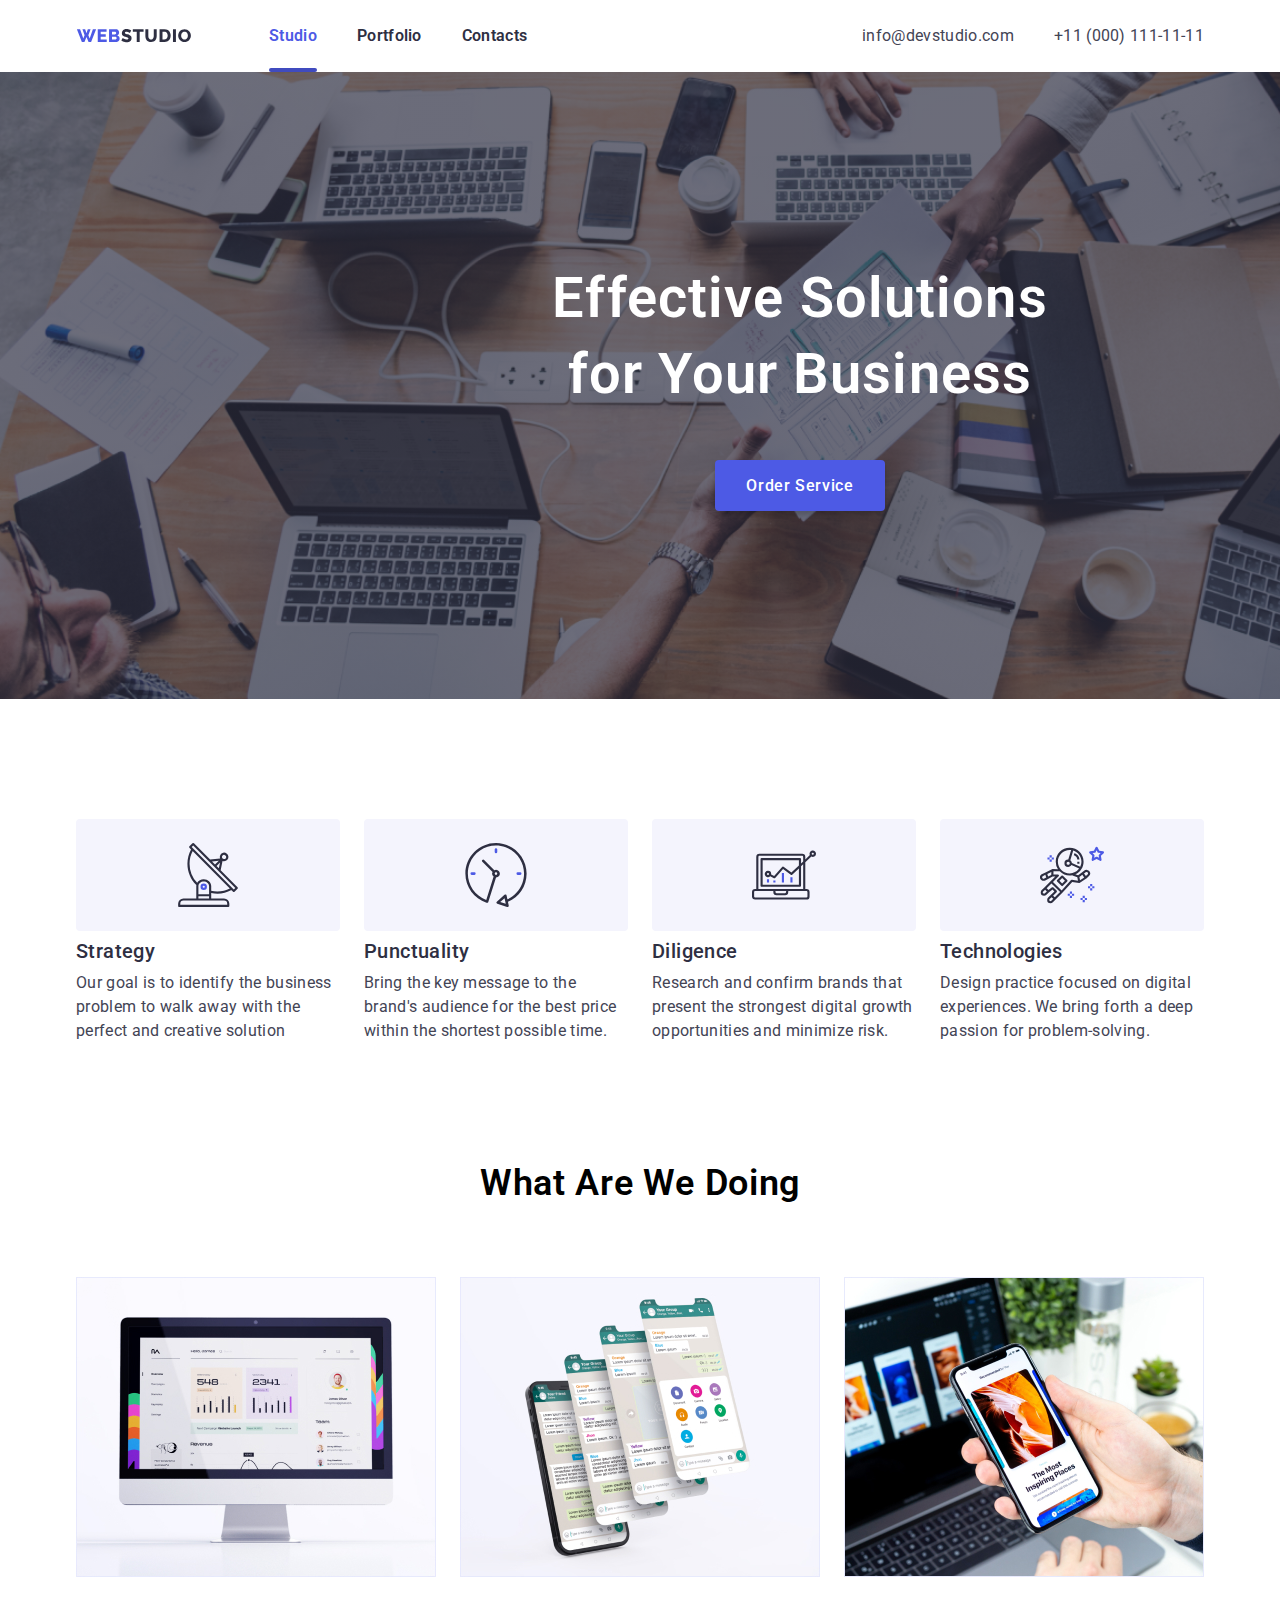
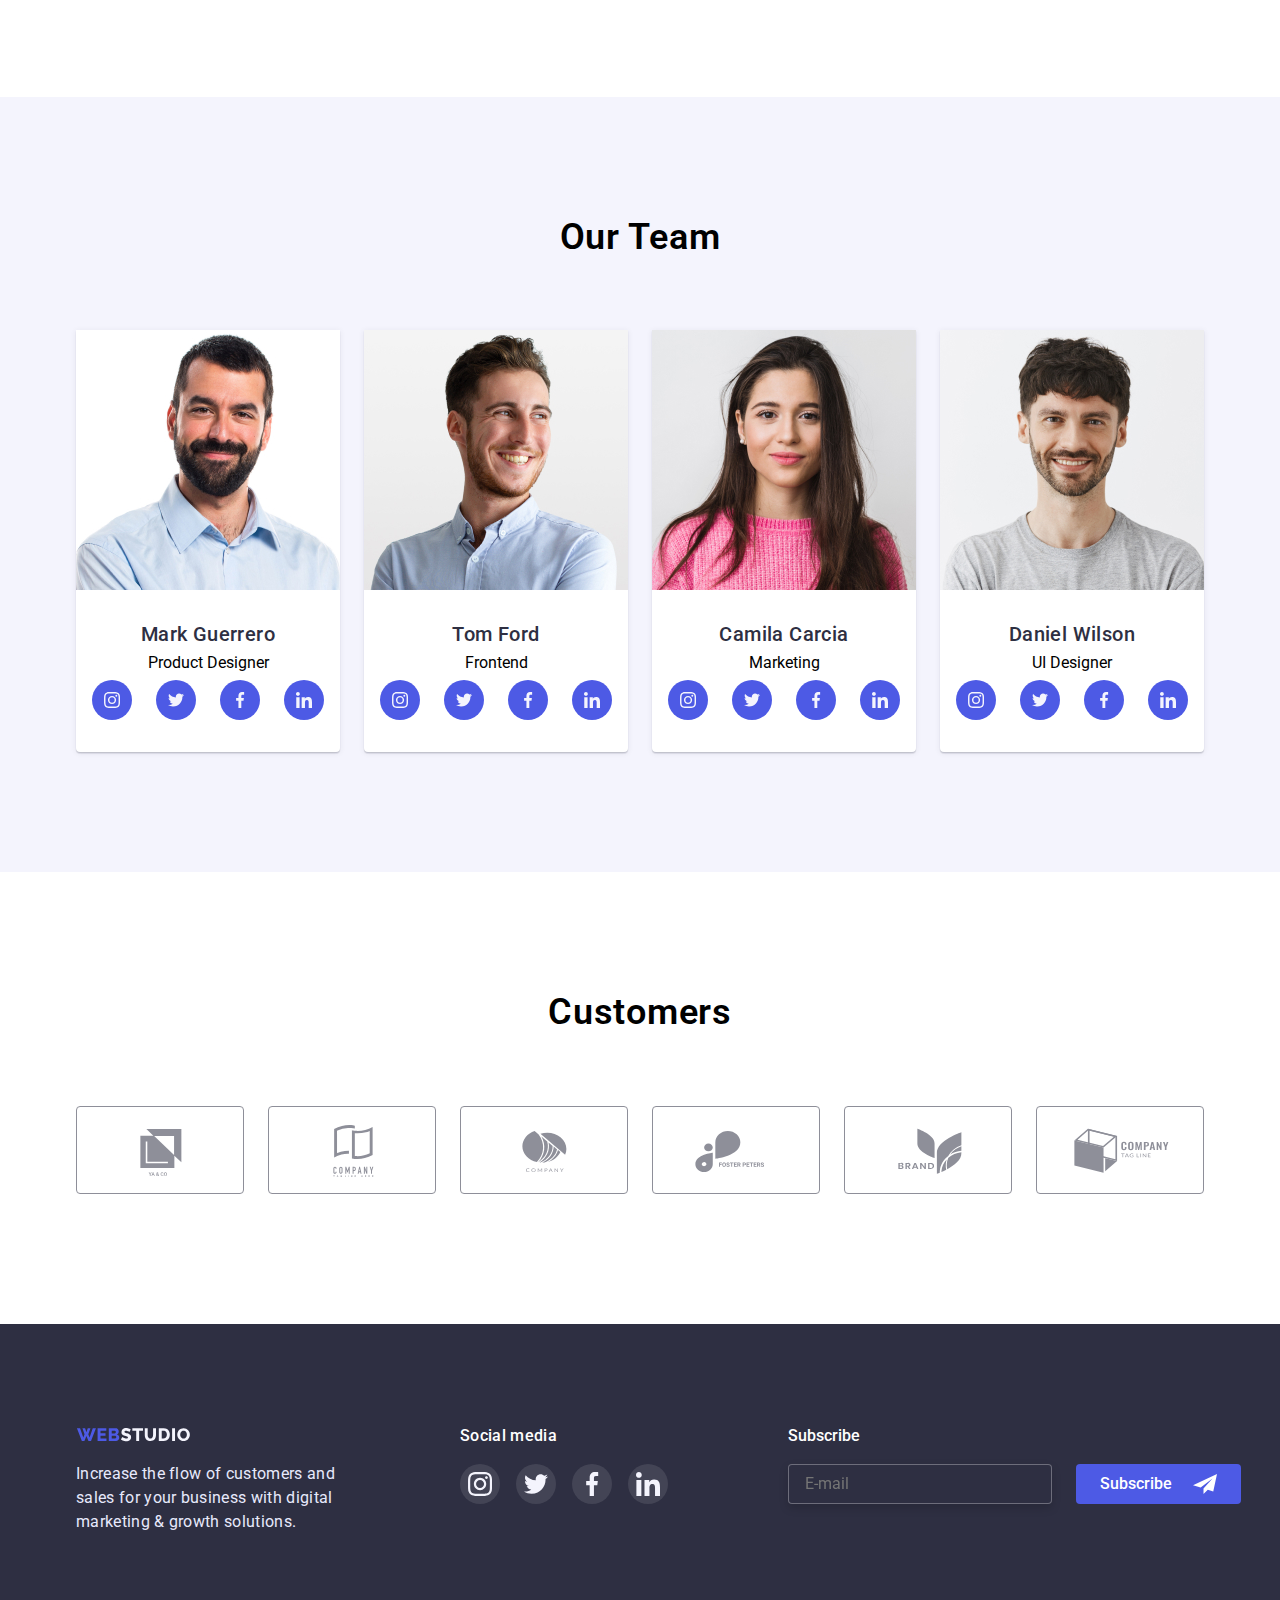
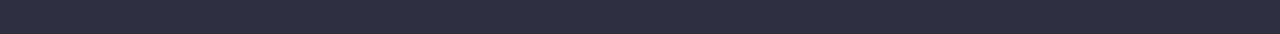
==== commit 99ae70d5: ":nail_care: Update form" ====
--- a/index.html
+++ b/index.html
@@ -387,6 +387,15 @@
                         </li>
                     </ul>
                 </div>
+                <div class="footer-subscribe">
+                    <form action="">
+                        <label name="" value="" class="footer-subscribe-title">Subscribe</label>
+                        <div class="footer-subscribe-wrapper">
+                            <input type="email" class="footer-subscribe-input" placeholder="E-mail">
+                            <button class="footer-subscribe-btn">Subscribe</button>
+                        </div>
+                    </form>
+                </div>
             </div>
         </div>
     </footer>
@@ -394,11 +403,46 @@
 
 <div class="backdrop is-hidden" data-modal>
     <div class="modal">
-        <button type="button" class="modal-btn-close"  data-modal-close>
+        <button type="button" class="modal-btn-close" data-modal-close>
             <svg class="modal-close-svg" width="8px" height="8px">
                 <use class="modal-close-use" href="./images/close-modal.svg#icon-close-black-modal"></use>
             </svg>
         </button>
+        <div class="modal-container ">
+            <h3 class="modal-title">Leave your contacts and we will call you back</h3>
+            <form class="modal-form">
+
+                <label class="modal-form-label">Name </label>
+                <input type="name" name="name"
+                       placeholder=""
+                       required="" class="modal-form-input">
+
+                <label class="modal-form-label">Phone</label>
+                <input type="tel" name="tel"
+                       placeholder="" required=""
+                       class="modal-form-input">
+
+                <label class="modal-form-label">Email</label>
+                <input type="email" name="email"
+                       placeholder=""
+                       required="" class="modal-form-input">
+
+                <label class="modal-form-label" for="message">Comment</label>
+                <textarea class="modal-form-textarea"
+                          id="message" name="Message-Field"
+                          maxlength="1000"
+                          data-name="Message Field" placeholder="Text input">
+                </textarea>
+
+                <input type="checkbox" class="modal-form-label">
+                <label name="" value="">
+                    I accept the terms and conditions of the <a href="">Privacy Policy</a>
+                </label>
+                <button
+                        class="modal-form-btn">Send
+                </button>
+            </form>
+        </div>
     </div>
 </div>
 
--- a/css/styles.css
+++ b/css/styles.css
@@ -739,7 +739,8 @@
 .modal-btn-close:hover .modal-close-svg {
     fill: #FFFFFF;
 }
-li.portfolio-item:hover{
+
+li.portfolio-item:hover {
     box-shadow: 0 1px 6px rgb(46 47 66 / 8%), 0 1px 1px rgb(46 47 66 / 16%), 0 2px 1px rgb(46 47 66 / 8%);
 }
 
@@ -761,6 +762,129 @@
 }
 
 
-.current >.header-link{
-    color: #4D5AE5FF;
-}
+.current > .header-link {
+    color: var(--btn-color);
+}
+
+
+/*Modal*/
+
+.modal-title {
+    font-weight: 500;
+    font-size: 16px;
+    line-height: 24px;
+    text-align: center;
+    color: var(--hero-bg-color);
+    padding: 48px 0 16px 0;
+}
+
+.modal-form-label {
+    font-weight: 400;
+    font-size: 12px;
+    line-height: 16px;
+    color: #8E8F99;
+    padding: 0 0 4px 0;
+}
+
+.modal-form-input {
+    width: 360px;
+    height: 40px;
+    border: 1px solid rgba(33, 33, 33, 0.2);
+    border-radius: 4px;
+}
+
+form.modal-form {
+    display: flex;
+    flex-direction: column;
+    gap: 8px;
+}
+
+.modal-form-textarea {
+    width: 360px;
+    height: 120px;
+    max-width: 360px;
+    max-height: 120px;
+    min-width: 360px;
+    min-height: 120px;
+    border: 1px solid rgba(33, 33, 33, 0.2);
+    border-radius: 4px;
+}
+.modal-form-btn{
+    background: var(--btn-color);
+    box-shadow: 0 4px 4px rgba(0, 0, 0, 0.15);
+    border-radius: 4px;
+    border-color: var(--btn-color);
+    padding: 16px 32px;
+    width: 169px;
+    height: 56px;
+    margin: auto;
+    font-weight: 500;
+    font-size: 16px;
+    line-height: 24px;
+    align-items: center;
+    text-align: center;
+    color: #FFFFFF;
+    cursor: pointer;
+}
+
+.footer-subscribe{
+
+}
+
+.footer-subscribe-title {
+    font-weight: 500;
+    font-size: 16px;
+    line-height: 24px;
+    color: #FFFFFF;
+    padding: 0 0 16px 0;
+}
+
+.footer-subscribe-input{
+    border: 1px solid rgba(255, 255, 255, 0.3);
+    filter: drop-shadow(0px 4px 4px rgba(0, 0, 0, 0.15));
+    border-radius: 4px;
+    background-color: var(--hero-bg-color);
+    height: 40px;
+    width: 264px;
+    padding: 8px 16px;
+}
+
+.footer-subscribe-wrapper{
+    padding: 16px 0 0 0;
+    display: flex;
+    gap: 24px;
+}
+
+.footer-subscribe-btn{
+    background-color: var(--btn-color);
+    border-radius: 4px;
+    font-weight: 500;
+    font-size: 16px;
+    line-height: 24px;
+    text-align: center;
+    color: #FFFFFF;
+    border: var(--btn-color);
+    height: 40px;
+    width: 165px;
+    padding: 8px 56px 8px 24px;
+    display: flex;
+    cursor: pointer;
+    position: relative;
+    transition: background-color 250ms cubic-bezier(0.4, 0, 0.2, 1);
+}
+.footer-subscribe-btn:hover{
+    background-color: var(--btn-hover-color);
+}
+
+.footer-subscribe-btn::before{
+    content: '';
+    position: absolute;
+    background-image: url("../images/subscribe-btn-icon.svg");
+    right: 24px;
+    bottom: 8px;
+    display: block;
+    width: 24px;
+    height: 24px;
+    opacity: 1;
+    fill: #fff;
+}--- a/css/styles.css
+++ b/css/styles.css
@@ -739,7 +739,8 @@
 .modal-btn-close:hover .modal-close-svg {
     fill: #FFFFFF;
 }
-li.portfolio-item:hover{
+
+li.portfolio-item:hover {
     box-shadow: 0 1px 6px rgb(46 47 66 / 8%), 0 1px 1px rgb(46 47 66 / 16%), 0 2px 1px rgb(46 47 66 / 8%);
 }
 
@@ -761,6 +762,129 @@
 }
 
 
-.current >.header-link{
-    color: #4D5AE5FF;
-}
+.current > .header-link {
+    color: var(--btn-color);
+}
+
+
+/*Modal*/
+
+.modal-title {
+    font-weight: 500;
+    font-size: 16px;
+    line-height: 24px;
+    text-align: center;
+    color: var(--hero-bg-color);
+    padding: 48px 0 16px 0;
+}
+
+.modal-form-label {
+    font-weight: 400;
+    font-size: 12px;
+    line-height: 16px;
+    color: #8E8F99;
+    padding: 0 0 4px 0;
+}
+
+.modal-form-input {
+    width: 360px;
+    height: 40px;
+    border: 1px solid rgba(33, 33, 33, 0.2);
+    border-radius: 4px;
+}
+
+form.modal-form {
+    display: flex;
+    flex-direction: column;
+    gap: 8px;
+}
+
+.modal-form-textarea {
+    width: 360px;
+    height: 120px;
+    max-width: 360px;
+    max-height: 120px;
+    min-width: 360px;
+    min-height: 120px;
+    border: 1px solid rgba(33, 33, 33, 0.2);
+    border-radius: 4px;
+}
+.modal-form-btn{
+    background: var(--btn-color);
+    box-shadow: 0 4px 4px rgba(0, 0, 0, 0.15);
+    border-radius: 4px;
+    border-color: var(--btn-color);
+    padding: 16px 32px;
+    width: 169px;
+    height: 56px;
+    margin: auto;
+    font-weight: 500;
+    font-size: 16px;
+    line-height: 24px;
+    align-items: center;
+    text-align: center;
+    color: #FFFFFF;
+    cursor: pointer;
+}
+
+.footer-subscribe{
+
+}
+
+.footer-subscribe-title {
+    font-weight: 500;
+    font-size: 16px;
+    line-height: 24px;
+    color: #FFFFFF;
+    padding: 0 0 16px 0;
+}
+
+.footer-subscribe-input{
+    border: 1px solid rgba(255, 255, 255, 0.3);
+    filter: drop-shadow(0px 4px 4px rgba(0, 0, 0, 0.15));
+    border-radius: 4px;
+    background-color: var(--hero-bg-color);
+    height: 40px;
+    width: 264px;
+    padding: 8px 16px;
+}
+
+.footer-subscribe-wrapper{
+    padding: 16px 0 0 0;
+    display: flex;
+    gap: 24px;
+}
+
+.footer-subscribe-btn{
+    background-color: var(--btn-color);
+    border-radius: 4px;
+    font-weight: 500;
+    font-size: 16px;
+    line-height: 24px;
+    text-align: center;
+    color: #FFFFFF;
+    border: var(--btn-color);
+    height: 40px;
+    width: 165px;
+    padding: 8px 56px 8px 24px;
+    display: flex;
+    cursor: pointer;
+    position: relative;
+    transition: background-color 250ms cubic-bezier(0.4, 0, 0.2, 1);
+}
+.footer-subscribe-btn:hover{
+    background-color: var(--btn-hover-color);
+}
+
+.footer-subscribe-btn::before{
+    content: '';
+    position: absolute;
+    background-image: url("../images/subscribe-btn-icon.svg");
+    right: 24px;
+    bottom: 8px;
+    display: block;
+    width: 24px;
+    height: 24px;
+    opacity: 1;
+    fill: #fff;
+}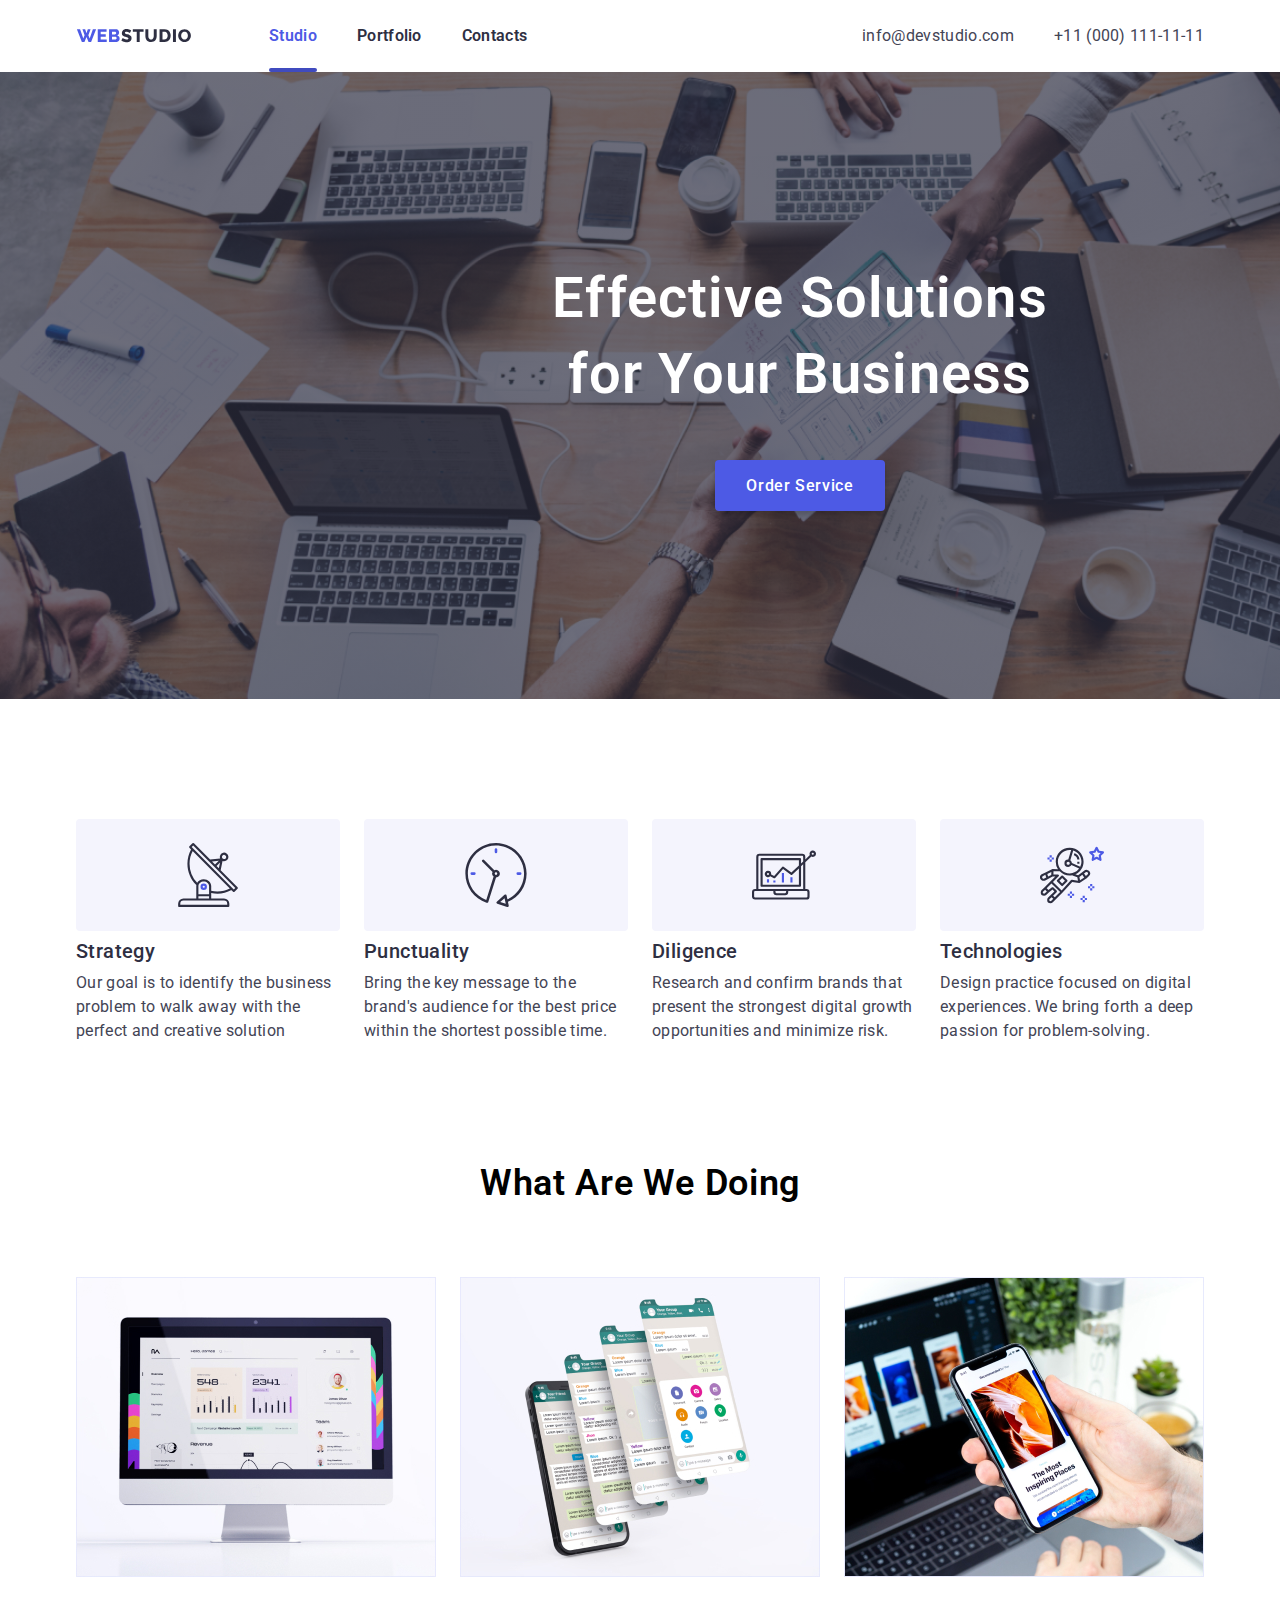
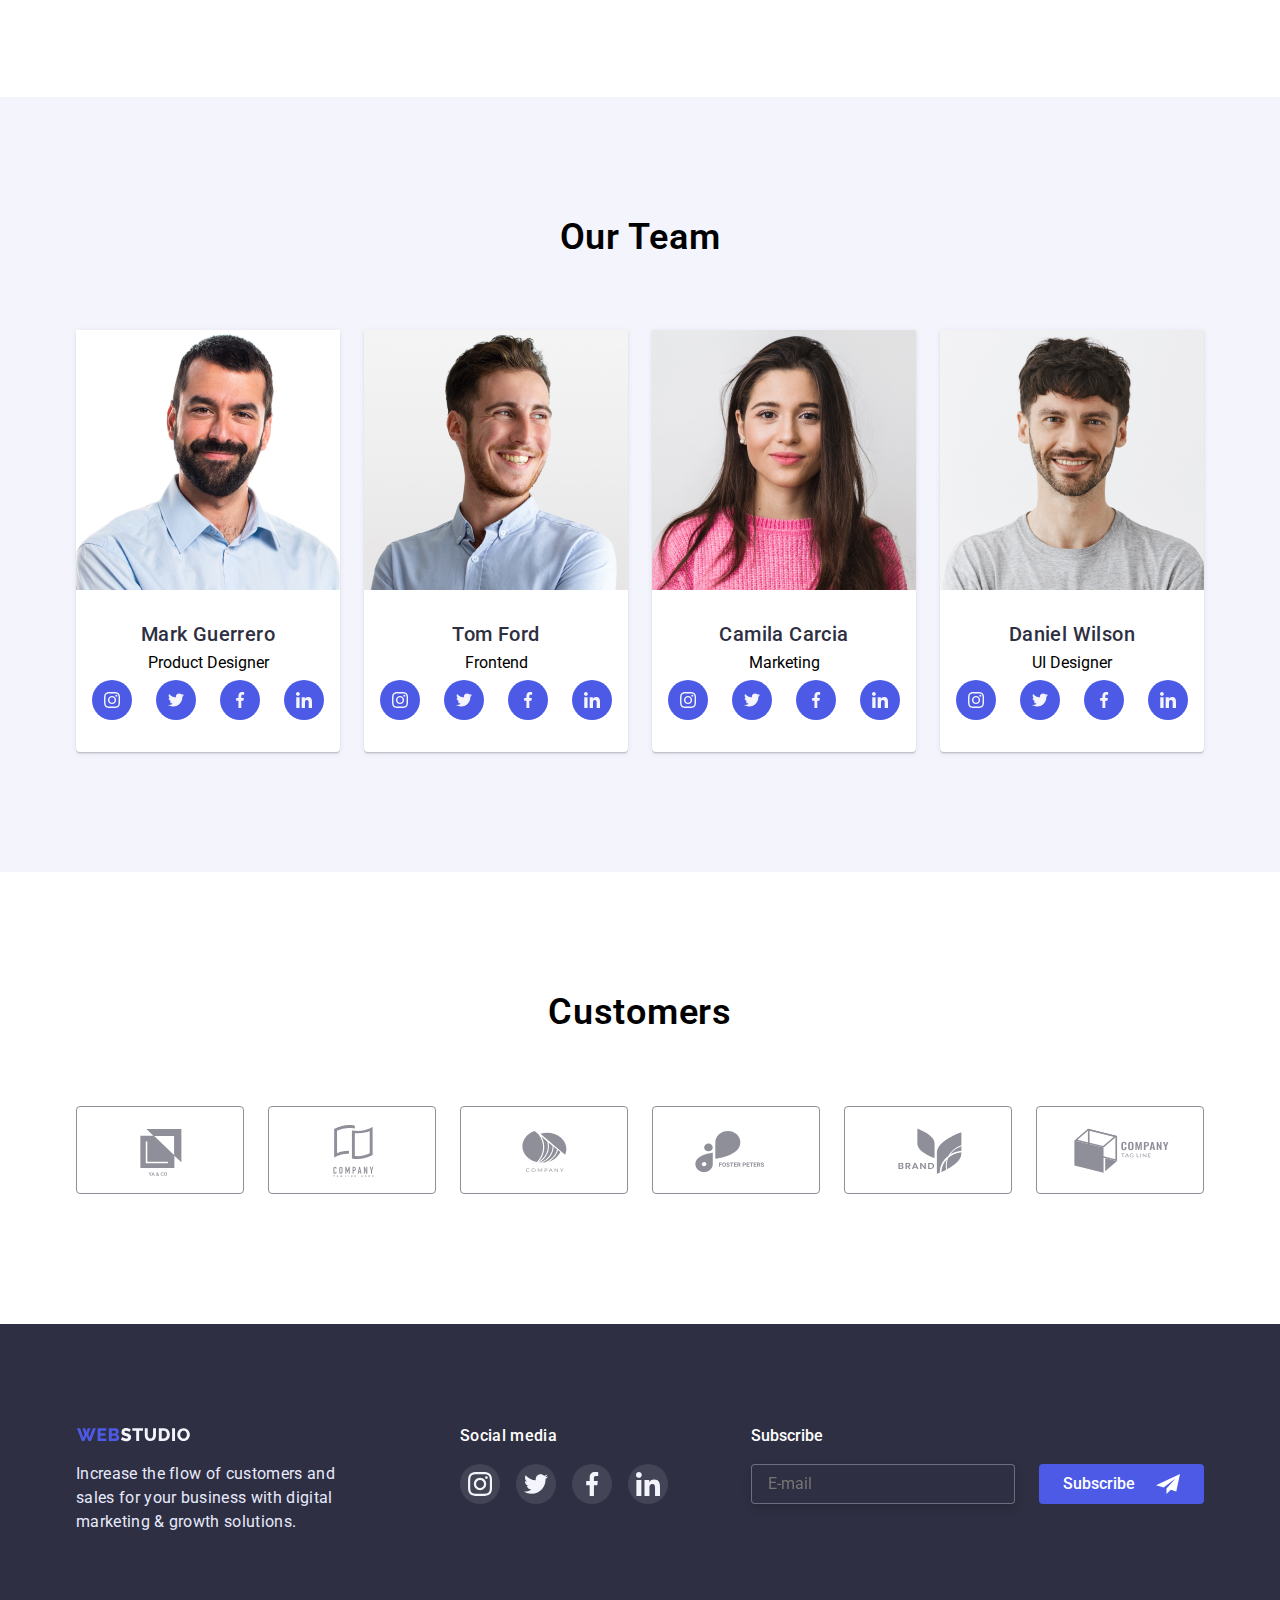
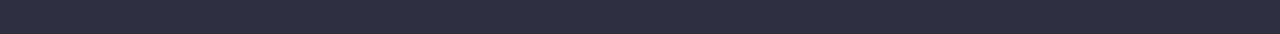
==== commit 720f871e: "Summary" ====
--- a/index.html
+++ b/index.html
@@ -391,7 +391,7 @@
                     <form action="">
                         <label name="" value="" class="footer-subscribe-title">Subscribe</label>
                         <div class="footer-subscribe-wrapper">
-                            <input type="email" class="footer-subscribe-input" placeholder="E-mail">
+                            <input type="email" name="email" class="footer-subscribe-input" placeholder="E-mail">
                             <button class="footer-subscribe-btn">Subscribe</button>
                         </div>
                     </form>
@@ -409,38 +409,60 @@
             </svg>
         </button>
         <div class="modal-container ">
-            <h3 class="modal-title">Leave your contacts and we will call you back</h3>
+            <p class="modal-title">Leave your contacts and we will call you back</p>
             <form class="modal-form">
-
-                <label class="modal-form-label">Name </label>
-                <input type="name" name="name"
-                       placeholder=""
-                       required="" class="modal-form-input">
-
-                <label class="modal-form-label">Phone</label>
-                <input type="tel" name="tel"
-                       placeholder="" required=""
-                       class="modal-form-input">
-
-                <label class="modal-form-label">Email</label>
-                <input type="email" name="email"
-                       placeholder=""
-                       required="" class="modal-form-input">
-
-                <label class="modal-form-label" for="message">Comment</label>
-                <textarea class="modal-form-textarea"
-                          id="message" name="Message-Field"
-                          maxlength="1000"
-                          data-name="Message Field" placeholder="Text input">
-                </textarea>
-
-                <input type="checkbox" class="modal-form-label">
-                <label name="" value="">
-                    I accept the terms and conditions of the <a href="">Privacy Policy</a>
-                </label>
-                <button
-                        class="modal-form-btn">Send
-                </button>
+                <div class="modal-form-wrap">
+                    <label class="modal-form-label" for="modal-name">Name </label>
+                    <input type="name" name="name"
+                           placeholder=""
+                           required="" class="modal-form-input" id="modal-name">
+                    <div class="modal-icon-svg-wrap">
+                        <svg class="modal-icon-svg" width="18px" height="24px">
+                            <use class="modal-icon-use" href="./images/modal-icon.svg#icon-person-black"></use>
+                        </svg>
+                    </div>
+                </div>
+                <div class="modal-form-wrap">
+                    <label class="modal-form-label" for="modal-tel">Phone</label>
+                    <input type="tel" name="tel"
+                           placeholder="" required=""
+                           class="modal-form-input" id="modal-tel" >
+                    <div class="modal-icon-svg-wrap">
+                        <svg class="modal-icon-svg" width="18px" height="24px">
+                            <use class="modal-icon-use" href="./images/modal-icon.svg#icon-phone-black"></use>
+                        </svg>
+                    </div>
+                </div>
+                <div class="modal-form-wrap">
+                    <label class="modal-form-label" for="modal-email">Email</label>
+                    <input type="email" name="email"
+                           placeholder=""
+                           required="" class="modal-form-input" id="modal-email">
+                    <div class="modal-icon-svg-wrap">
+                        <svg class="modal-icon-svg" width="18px" height="24px">
+                            <use class="modal-icon-use" href="./images/modal-icon.svg#icon-email-black"></use>
+                        </svg>
+                    </div>
+                </div>
+                <div class="modal-form-wrap">
+                    <label class="modal-form-label" for="modal-textarea">Comment</label>
+                    <textarea class="modal-form-textarea" id="modal-textarea" placeholder="Text input" name="user-message"></textarea>
+                </div>
+                <div class="modal-form-bottom">
+                    <div class="modal-form-privacy-policy">
+
+                        <label name="user-policy" value="" class="modal-form-privacy-policy-label">
+                            <input type="checkbox" name="user-policy" class="modal-form-checkbox">
+                            <span class="icon-modal"></span>
+                            <span>I accept the terms and conditions of the &nbsp;
+                            <a href="" class="modal-form-privacy-policy-link"> Privacy
+                                Policy</a></span>
+                        </label>
+                    </div>
+                    <button
+                            class="modal-form-btn" type="submit">Send
+                    </button>
+                </div>
             </form>
         </div>
     </div>
--- a/css/styles.css
+++ b/css/styles.css
@@ -596,7 +596,14 @@
 
 .footer-container {
     display: flex;
-    gap: 120px;
+}
+
+.footer-description {
+    margin-right: 120px;
+}
+
+.footer-subscribe {
+    margin-left: auto;
 }
 
 .footer-social-list {
@@ -713,12 +720,11 @@
     top: 50%;
     left: 50%;
     transform: translate(-50%, -50%) scale(1);
-    padding: 24px;
+    padding: 72px 24px 24px;
     background-color: #FCFCFC;
     box-shadow: 0 1px 1px rgba(0, 0, 0, 0.14), 0 1px 3px rgba(0, 0, 0, 0.12), 0 2px 1px rgba(0, 0, 0, 0.2);
     border-radius: 4px;
     width: 408px;
-    height: 576px;
 }
 
 .modal-btn-close {
@@ -727,9 +733,14 @@
     border-radius: 50%;
     cursor: pointer;
     right: 24px;
+    top: 24px;
     position: absolute;
-    padding: 8px;
-    display: flex;
+    display: flex;
+    transition: background-color 250ms cubic-bezier(0.4, 0, 0.2, 1);
+    width: 24px;
+    height: 24px;
+    justify-content: space-around;
+    align-items: center;
 }
 
 .modal-btn-close:hover {
@@ -775,7 +786,7 @@
     line-height: 24px;
     text-align: center;
     color: var(--hero-bg-color);
-    padding: 48px 0 16px 0;
+    margin: 0 0 16px 0;
 }
 
 .modal-form-label {
@@ -783,7 +794,8 @@
     font-size: 12px;
     line-height: 16px;
     color: #8E8F99;
-    padding: 0 0 4px 0;
+    margin-bottom: 4px;
+    display: block;
 }
 
 .modal-form-input {
@@ -793,27 +805,22 @@
     border-radius: 4px;
 }
 
-form.modal-form {
-    display: flex;
-    flex-direction: column;
-    gap: 8px;
-}
 
 .modal-form-textarea {
     width: 360px;
     height: 120px;
-    max-width: 360px;
-    max-height: 120px;
-    min-width: 360px;
-    min-height: 120px;
     border: 1px solid rgba(33, 33, 33, 0.2);
     border-radius: 4px;
-}
-.modal-form-btn{
+    resize: none;
+    transition: border-color 250ms cubic-bezier(0.4, 0, 0.2, 1);
+    padding: 8px 16px;
+
+}
+
+.modal-form-btn {
     background: var(--btn-color);
     box-shadow: 0 4px 4px rgba(0, 0, 0, 0.15);
     border-radius: 4px;
-    border-color: var(--btn-color);
     padding: 16px 32px;
     width: 169px;
     height: 56px;
@@ -821,14 +828,16 @@
     font-weight: 500;
     font-size: 16px;
     line-height: 24px;
-    align-items: center;
     text-align: center;
     color: #FFFFFF;
     cursor: pointer;
-}
-
-.footer-subscribe{
-
+    display: block;
+    transition: background-color 250ms cubic-bezier(0.4, 0, 0.2, 1);
+    border: none;
+}
+
+.modal-form-btn:hover {
+    background-color: var(--btn-hover-color);
 }
 
 .footer-subscribe-title {
@@ -836,10 +845,11 @@
     font-size: 16px;
     line-height: 24px;
     color: #FFFFFF;
-    padding: 0 0 16px 0;
-}
-
-.footer-subscribe-input{
+    margin-bottom: 16px;
+    display: block;
+}
+
+.footer-subscribe-input {
     border: 1px solid rgba(255, 255, 255, 0.3);
     filter: drop-shadow(0px 4px 4px rgba(0, 0, 0, 0.15));
     border-radius: 4px;
@@ -847,15 +857,14 @@
     height: 40px;
     width: 264px;
     padding: 8px 16px;
-}
-
-.footer-subscribe-wrapper{
-    padding: 16px 0 0 0;
-    display: flex;
-    gap: 24px;
-}
-
-.footer-subscribe-btn{
+    color: #FFFFFF;
+}
+
+.footer-subscribe-wrapper {
+    display: flex;
+}
+
+.footer-subscribe-btn {
     background-color: var(--btn-color);
     border-radius: 4px;
     font-weight: 500;
@@ -871,12 +880,14 @@
     cursor: pointer;
     position: relative;
     transition: background-color 250ms cubic-bezier(0.4, 0, 0.2, 1);
-}
-.footer-subscribe-btn:hover{
+    margin-left: 24px;
+}
+
+.footer-subscribe-btn:hover {
     background-color: var(--btn-hover-color);
 }
 
-.footer-subscribe-btn::before{
+.footer-subscribe-btn::before {
     content: '';
     position: absolute;
     background-image: url("../images/subscribe-btn-icon.svg");
@@ -887,4 +898,123 @@
     height: 24px;
     opacity: 1;
     fill: #fff;
+}
+
+.modal-form-privacy-policy {
+    font-weight: 400;
+    font-size: 12px;
+    line-height: 1.33;
+    color: #757575;
+    display: flex;
+    align-items: center;
+    letter-spacing: 0.04em;
+    margin: 16px 0 24px 0;
+}
+
+.modal-form-privacy-policy-link {
+    font-weight: 400;
+    font-size: 12px;
+    line-height: 16px;
+    text-decoration-line: underline;
+    color: var(--btn-color);
+}
+
+.modal-form-checkbox {
+    width: 16px;
+    height: 16px;
+}
+
+.modal-form-input:focus {
+    outline: none;
+    border-color: #4d5ae5;
+}
+
+.modal-form-textarea:focus {
+    outline: none;
+    border-color: #4d5ae5;
+}
+
+.modal-form-input {
+    padding: 8px 0 8px 38px;
+    position: relative;
+    transition: border-color 250ms cubic-bezier(0.4, 0, 0.2, 1);
+}
+
+.modal-form-input:focus ~ .modal-icon-svg-wrap > .modal-icon-svg {
+    fill: #404BBF;
+    transition: fill 250ms cubic-bezier(0.4, 0, 0.2, 1);
+
+}
+
+.modal-form-textarea::placeholder {
+    font-weight: 400;
+    font-size: 12px;
+    line-height: 16px;
+    letter-spacing: 0.04em;
+    color: rgba(117, 117, 117, 0.5);
+}
+
+input.modal-form-input {
+    background-color: #FCFCFC;
+    position: relative;
+}
+
+svg.modal-icon-svg {
+    position: absolute;
+    display: inline-block;
+    left: 16px;
+    bottom: 7px;
+    width: 18px;
+    height: 24px;
+    fill: #2E2F42;
+}
+
+.modal-icon-svg-wrap {
+    position: relative;
+}
+
+
+.modal-form-checkbox::after {
+    content: "";
+    display: block;
+    width: 16px;
+    height: 16px;
+    border: 1.25px solid #2E2F42;
+    border-radius: 2px;
+    cursor: pointer;
+    margin-right: 8px;
+}
+
+
+.modal-form-checkbox {
+    margin: 0 8px 0 0;
+}
+
+.modal-form-checkbox:checked + .icon-modal {
+    background-color: #404BBF;
+    background-image: url(../images/click-modal.svg);
+    background-repeat: no-repeat;
+    background-position: center;
+    background-size: contain;
+    opacity: 1;
+    border-color: #404BBF;
+}
+
+.icon-modal {
+    display: inline-block;
+    width: 16px;
+    height: 16px;
+    border: 1.25px solid #2E2F42;
+    border-radius: 2px;
+    position: absolute;
+}
+
+.modal-form-privacy-policy-label {
+    display: flex;
+    align-items: center;
+    cursor: pointer;
+}
+
+.modal-form-wrap {
+    margin: 0 0 8px 0;
 }--- a/css/styles.css
+++ b/css/styles.css
@@ -596,7 +596,14 @@
 
 .footer-container {
     display: flex;
-    gap: 120px;
+}
+
+.footer-description {
+    margin-right: 120px;
+}
+
+.footer-subscribe {
+    margin-left: auto;
 }
 
 .footer-social-list {
@@ -713,12 +720,11 @@
     top: 50%;
     left: 50%;
     transform: translate(-50%, -50%) scale(1);
-    padding: 24px;
+    padding: 72px 24px 24px;
     background-color: #FCFCFC;
     box-shadow: 0 1px 1px rgba(0, 0, 0, 0.14), 0 1px 3px rgba(0, 0, 0, 0.12), 0 2px 1px rgba(0, 0, 0, 0.2);
     border-radius: 4px;
     width: 408px;
-    height: 576px;
 }
 
 .modal-btn-close {
@@ -727,9 +733,14 @@
     border-radius: 50%;
     cursor: pointer;
     right: 24px;
+    top: 24px;
     position: absolute;
-    padding: 8px;
-    display: flex;
+    display: flex;
+    transition: background-color 250ms cubic-bezier(0.4, 0, 0.2, 1);
+    width: 24px;
+    height: 24px;
+    justify-content: space-around;
+    align-items: center;
 }
 
 .modal-btn-close:hover {
@@ -775,7 +786,7 @@
     line-height: 24px;
     text-align: center;
     color: var(--hero-bg-color);
-    padding: 48px 0 16px 0;
+    margin: 0 0 16px 0;
 }
 
 .modal-form-label {
@@ -783,7 +794,8 @@
     font-size: 12px;
     line-height: 16px;
     color: #8E8F99;
-    padding: 0 0 4px 0;
+    margin-bottom: 4px;
+    display: block;
 }
 
 .modal-form-input {
@@ -793,27 +805,22 @@
     border-radius: 4px;
 }
 
-form.modal-form {
-    display: flex;
-    flex-direction: column;
-    gap: 8px;
-}
 
 .modal-form-textarea {
     width: 360px;
     height: 120px;
-    max-width: 360px;
-    max-height: 120px;
-    min-width: 360px;
-    min-height: 120px;
     border: 1px solid rgba(33, 33, 33, 0.2);
     border-radius: 4px;
-}
-.modal-form-btn{
+    resize: none;
+    transition: border-color 250ms cubic-bezier(0.4, 0, 0.2, 1);
+    padding: 8px 16px;
+
+}
+
+.modal-form-btn {
     background: var(--btn-color);
     box-shadow: 0 4px 4px rgba(0, 0, 0, 0.15);
     border-radius: 4px;
-    border-color: var(--btn-color);
     padding: 16px 32px;
     width: 169px;
     height: 56px;
@@ -821,14 +828,16 @@
     font-weight: 500;
     font-size: 16px;
     line-height: 24px;
-    align-items: center;
     text-align: center;
     color: #FFFFFF;
     cursor: pointer;
-}
-
-.footer-subscribe{
-
+    display: block;
+    transition: background-color 250ms cubic-bezier(0.4, 0, 0.2, 1);
+    border: none;
+}
+
+.modal-form-btn:hover {
+    background-color: var(--btn-hover-color);
 }
 
 .footer-subscribe-title {
@@ -836,10 +845,11 @@
     font-size: 16px;
     line-height: 24px;
     color: #FFFFFF;
-    padding: 0 0 16px 0;
-}
-
-.footer-subscribe-input{
+    margin-bottom: 16px;
+    display: block;
+}
+
+.footer-subscribe-input {
     border: 1px solid rgba(255, 255, 255, 0.3);
     filter: drop-shadow(0px 4px 4px rgba(0, 0, 0, 0.15));
     border-radius: 4px;
@@ -847,15 +857,14 @@
     height: 40px;
     width: 264px;
     padding: 8px 16px;
-}
-
-.footer-subscribe-wrapper{
-    padding: 16px 0 0 0;
-    display: flex;
-    gap: 24px;
-}
-
-.footer-subscribe-btn{
+    color: #FFFFFF;
+}
+
+.footer-subscribe-wrapper {
+    display: flex;
+}
+
+.footer-subscribe-btn {
     background-color: var(--btn-color);
     border-radius: 4px;
     font-weight: 500;
@@ -871,12 +880,14 @@
     cursor: pointer;
     position: relative;
     transition: background-color 250ms cubic-bezier(0.4, 0, 0.2, 1);
-}
-.footer-subscribe-btn:hover{
+    margin-left: 24px;
+}
+
+.footer-subscribe-btn:hover {
     background-color: var(--btn-hover-color);
 }
 
-.footer-subscribe-btn::before{
+.footer-subscribe-btn::before {
     content: '';
     position: absolute;
     background-image: url("../images/subscribe-btn-icon.svg");
@@ -887,4 +898,123 @@
     height: 24px;
     opacity: 1;
     fill: #fff;
+}
+
+.modal-form-privacy-policy {
+    font-weight: 400;
+    font-size: 12px;
+    line-height: 1.33;
+    color: #757575;
+    display: flex;
+    align-items: center;
+    letter-spacing: 0.04em;
+    margin: 16px 0 24px 0;
+}
+
+.modal-form-privacy-policy-link {
+    font-weight: 400;
+    font-size: 12px;
+    line-height: 16px;
+    text-decoration-line: underline;
+    color: var(--btn-color);
+}
+
+.modal-form-checkbox {
+    width: 16px;
+    height: 16px;
+}
+
+.modal-form-input:focus {
+    outline: none;
+    border-color: #4d5ae5;
+}
+
+.modal-form-textarea:focus {
+    outline: none;
+    border-color: #4d5ae5;
+}
+
+.modal-form-input {
+    padding: 8px 0 8px 38px;
+    position: relative;
+    transition: border-color 250ms cubic-bezier(0.4, 0, 0.2, 1);
+}
+
+.modal-form-input:focus ~ .modal-icon-svg-wrap > .modal-icon-svg {
+    fill: #404BBF;
+    transition: fill 250ms cubic-bezier(0.4, 0, 0.2, 1);
+
+}
+
+.modal-form-textarea::placeholder {
+    font-weight: 400;
+    font-size: 12px;
+    line-height: 16px;
+    letter-spacing: 0.04em;
+    color: rgba(117, 117, 117, 0.5);
+}
+
+input.modal-form-input {
+    background-color: #FCFCFC;
+    position: relative;
+}
+
+svg.modal-icon-svg {
+    position: absolute;
+    display: inline-block;
+    left: 16px;
+    bottom: 7px;
+    width: 18px;
+    height: 24px;
+    fill: #2E2F42;
+}
+
+.modal-icon-svg-wrap {
+    position: relative;
+}
+
+
+.modal-form-checkbox::after {
+    content: "";
+    display: block;
+    width: 16px;
+    height: 16px;
+    border: 1.25px solid #2E2F42;
+    border-radius: 2px;
+    cursor: pointer;
+    margin-right: 8px;
+}
+
+
+.modal-form-checkbox {
+    margin: 0 8px 0 0;
+}
+
+.modal-form-checkbox:checked + .icon-modal {
+    background-color: #404BBF;
+    background-image: url(../images/click-modal.svg);
+    background-repeat: no-repeat;
+    background-position: center;
+    background-size: contain;
+    opacity: 1;
+    border-color: #404BBF;
+}
+
+.icon-modal {
+    display: inline-block;
+    width: 16px;
+    height: 16px;
+    border: 1.25px solid #2E2F42;
+    border-radius: 2px;
+    position: absolute;
+}
+
+.modal-form-privacy-policy-label {
+    display: flex;
+    align-items: center;
+    cursor: pointer;
+}
+
+.modal-form-wrap {
+    margin: 0 0 8px 0;
 }